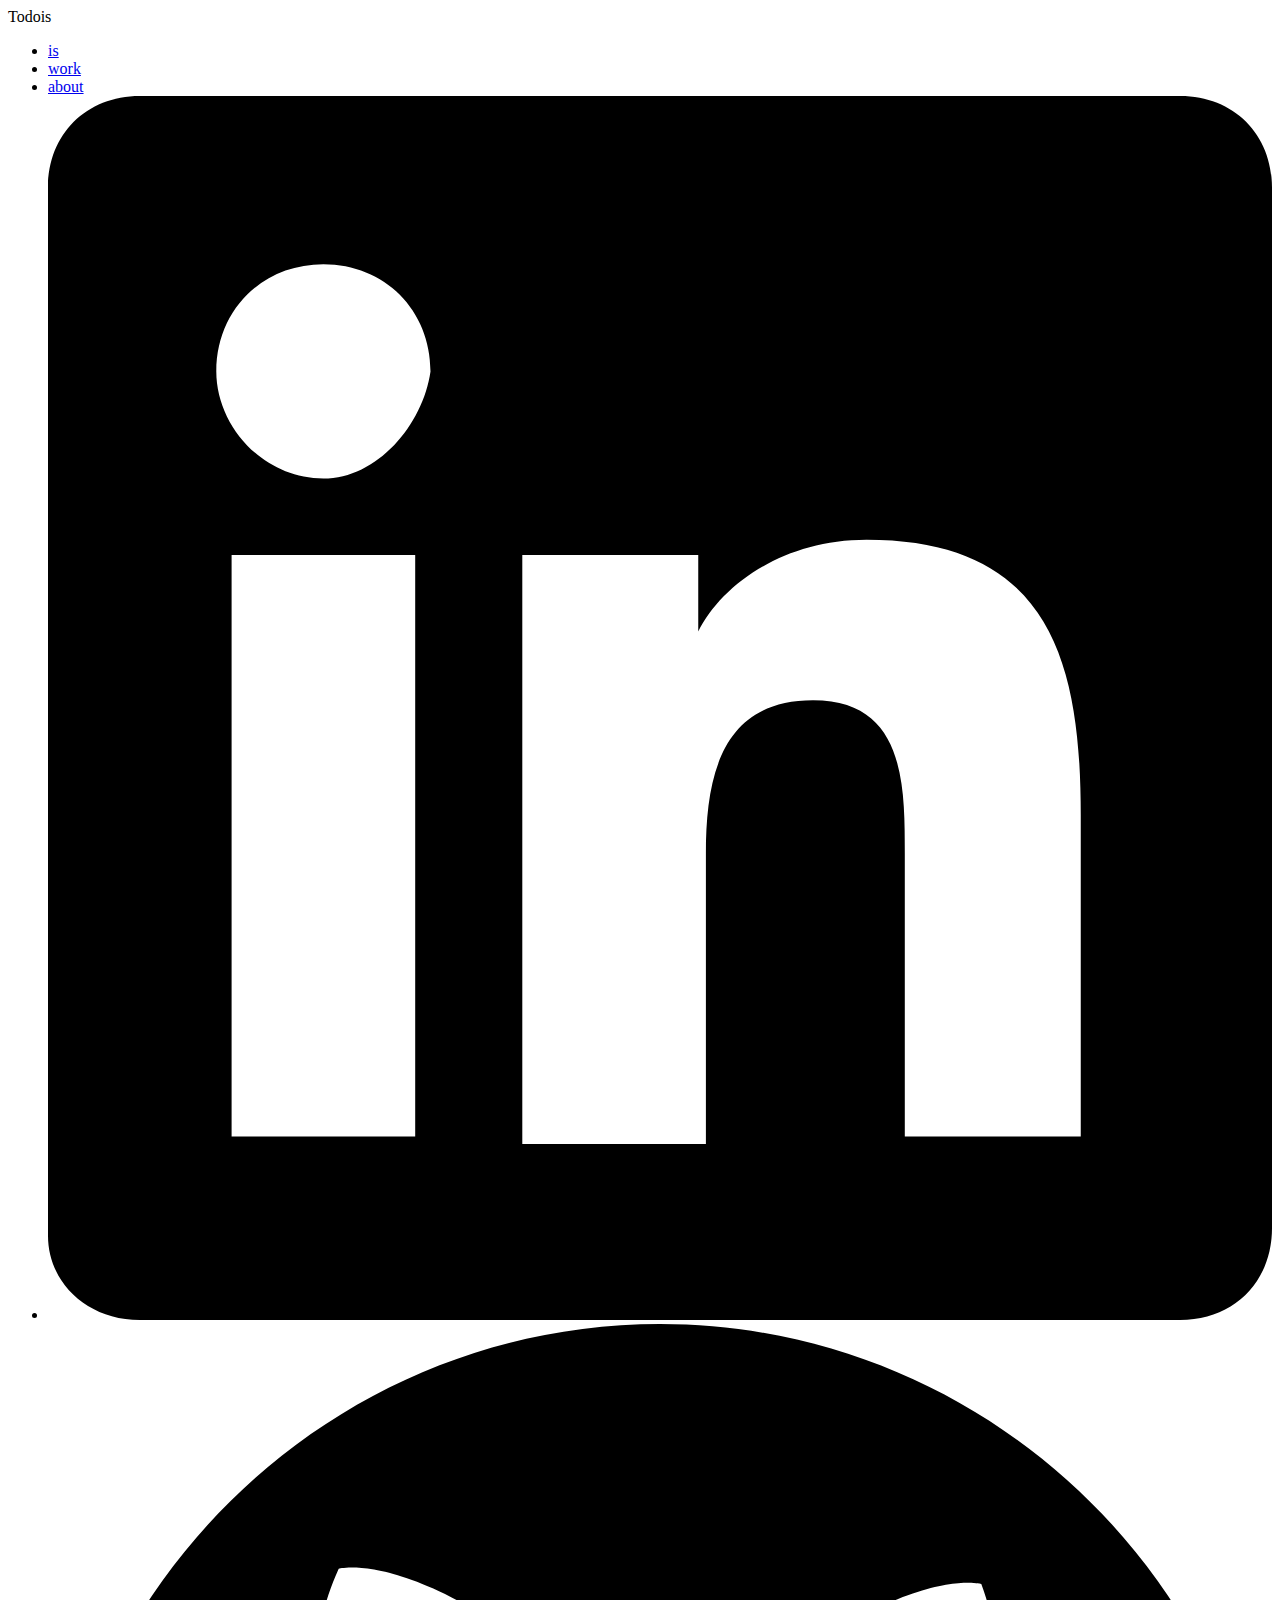
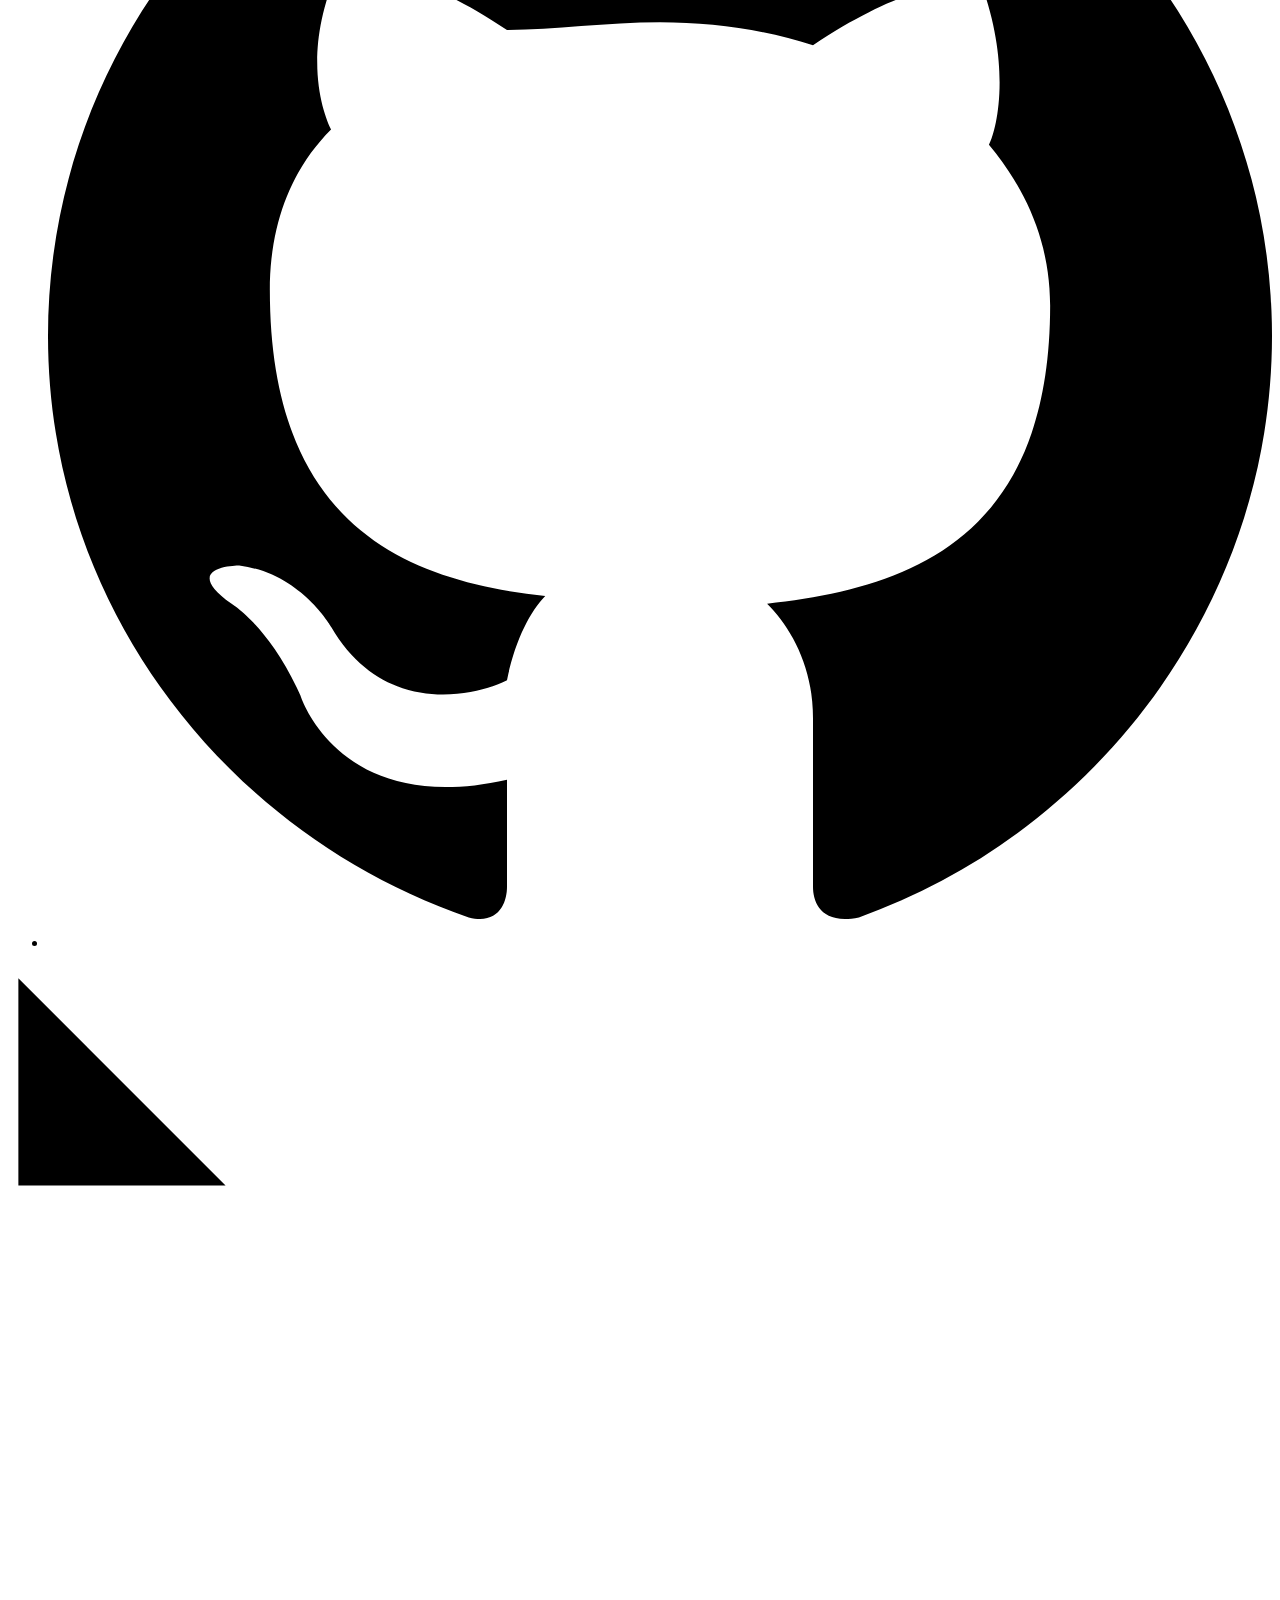
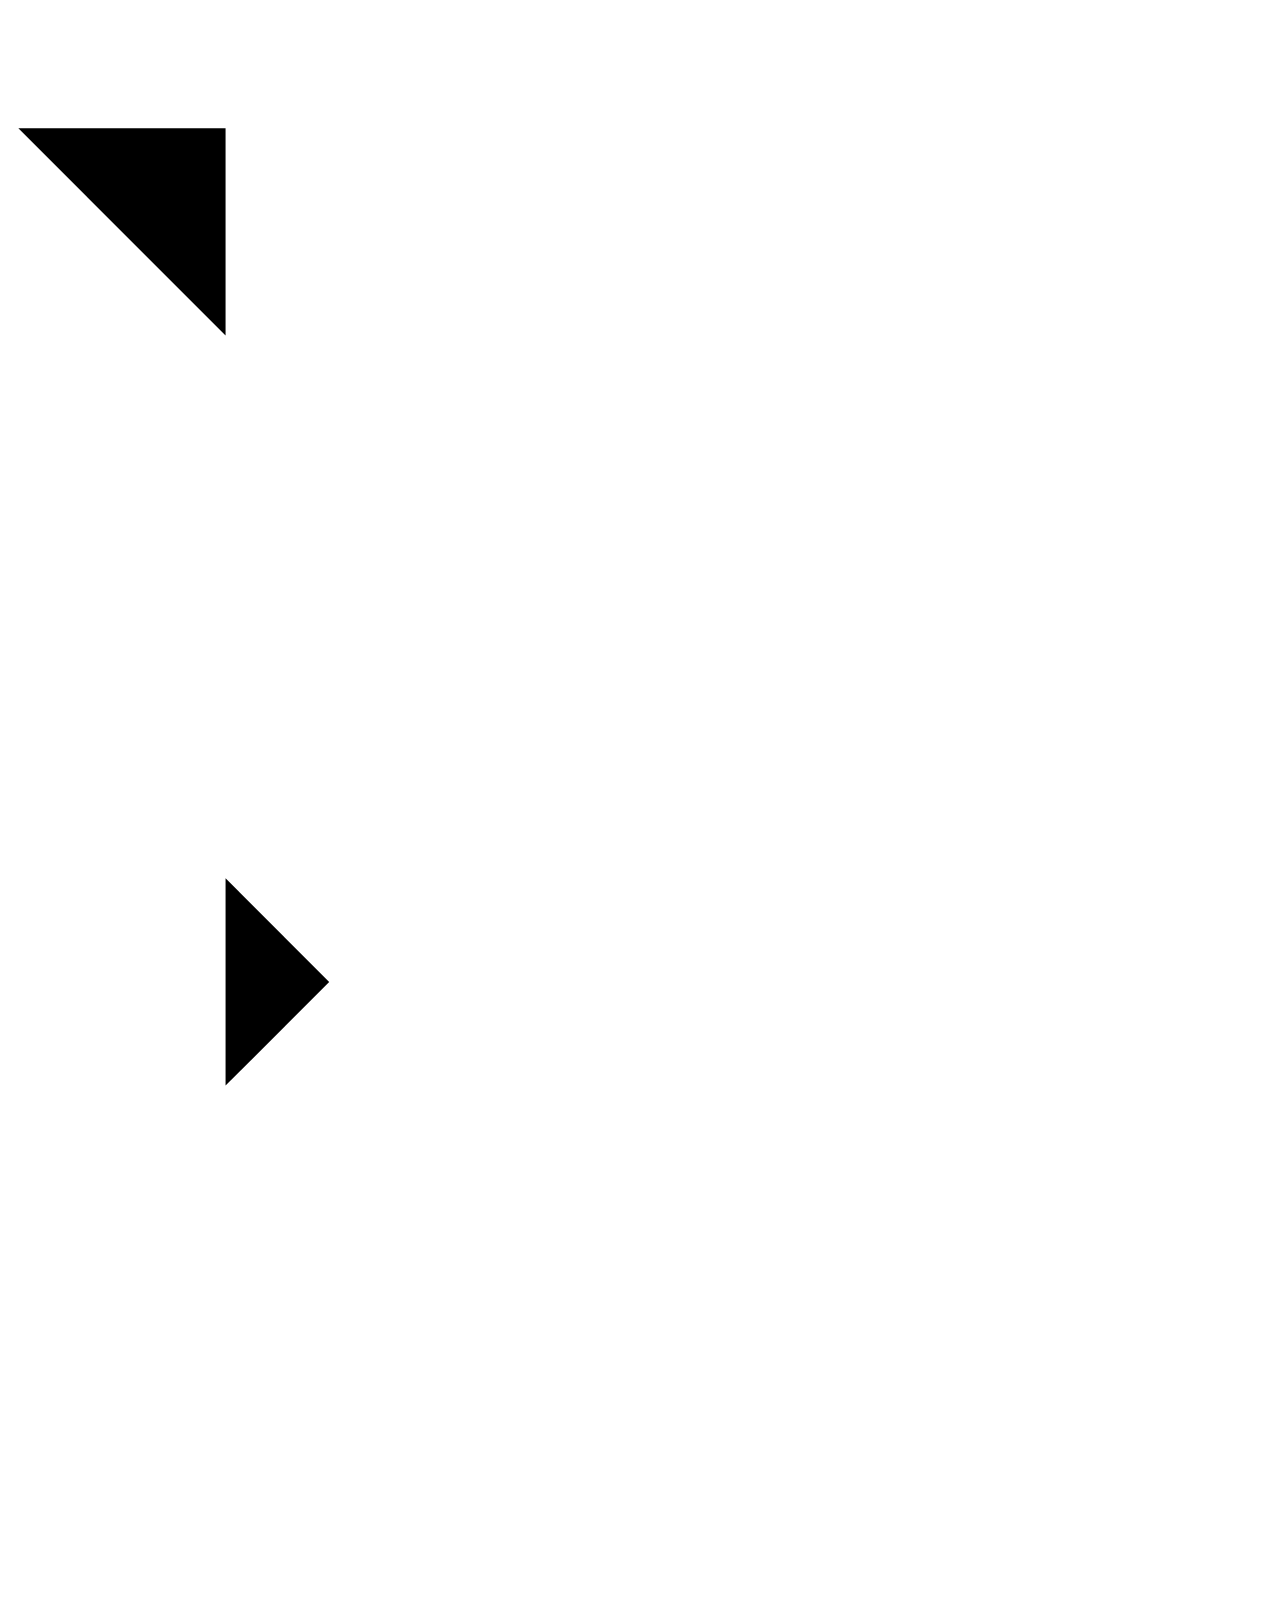
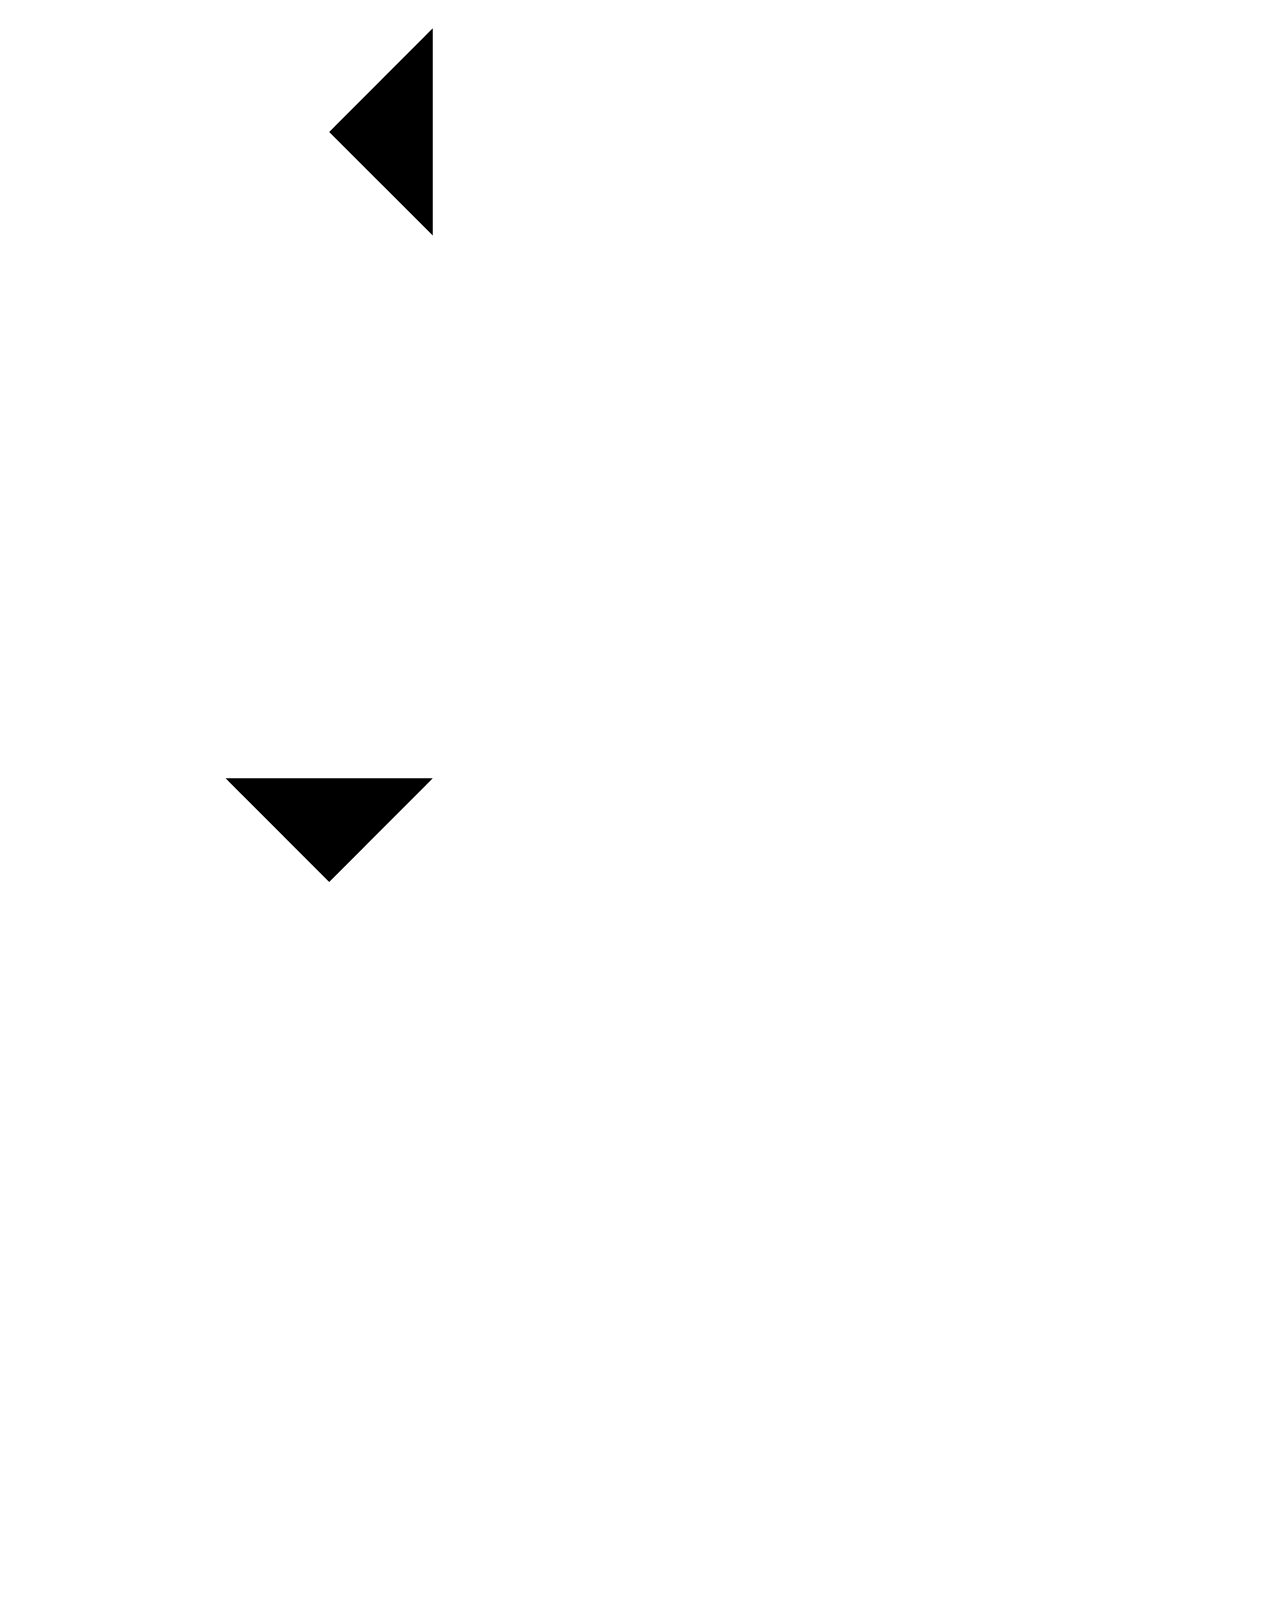
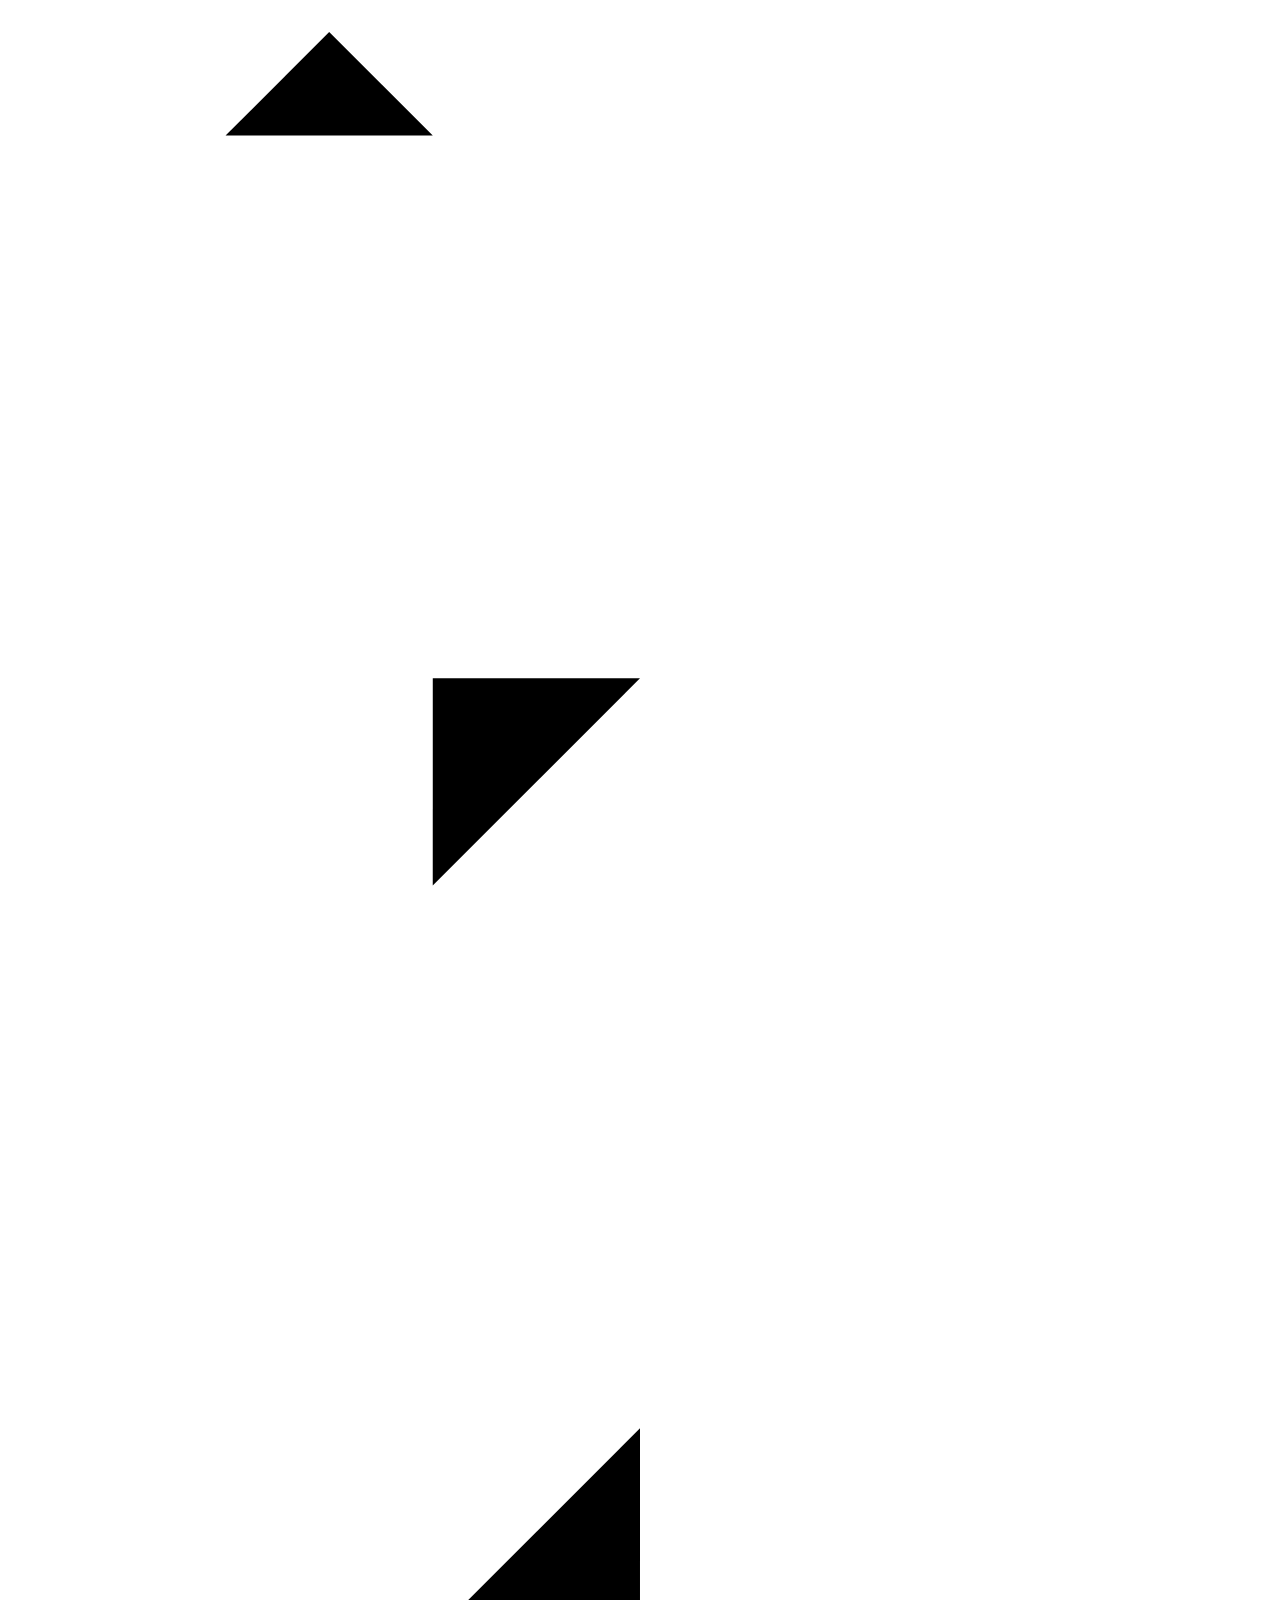
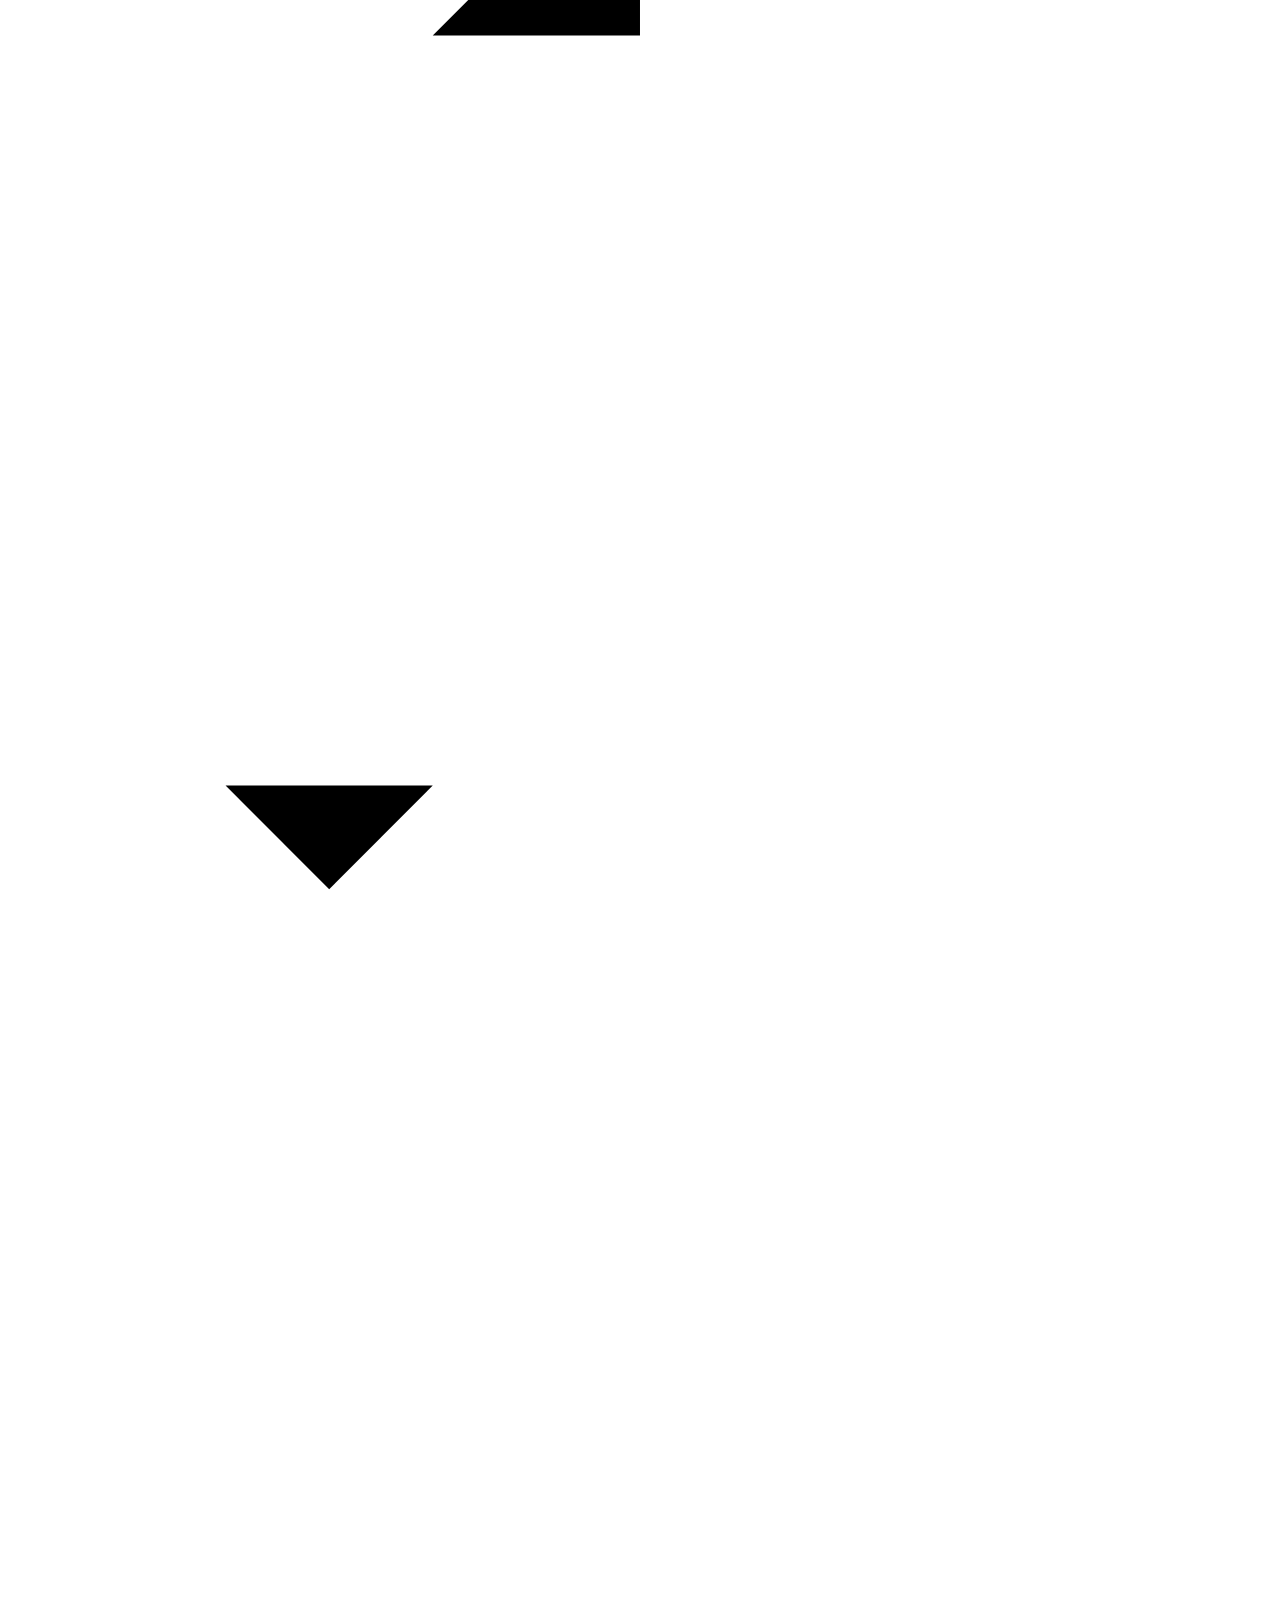
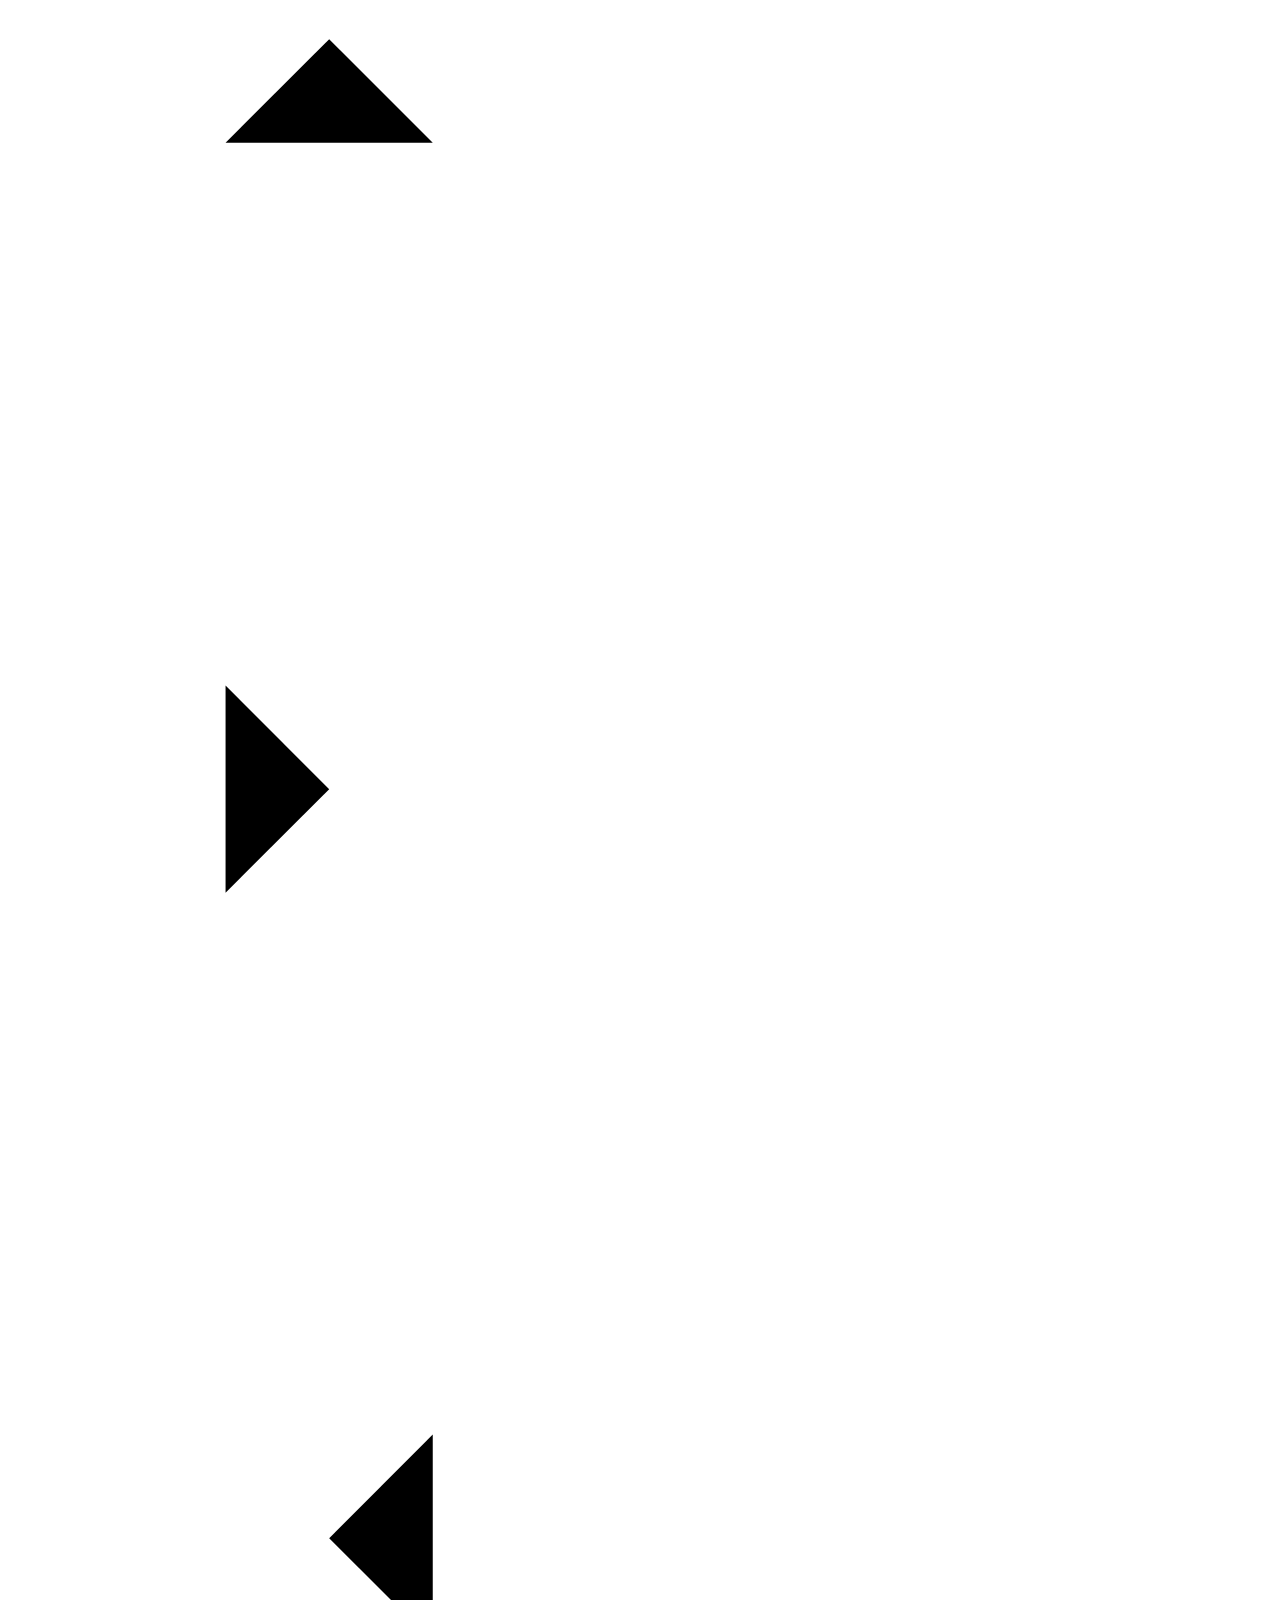
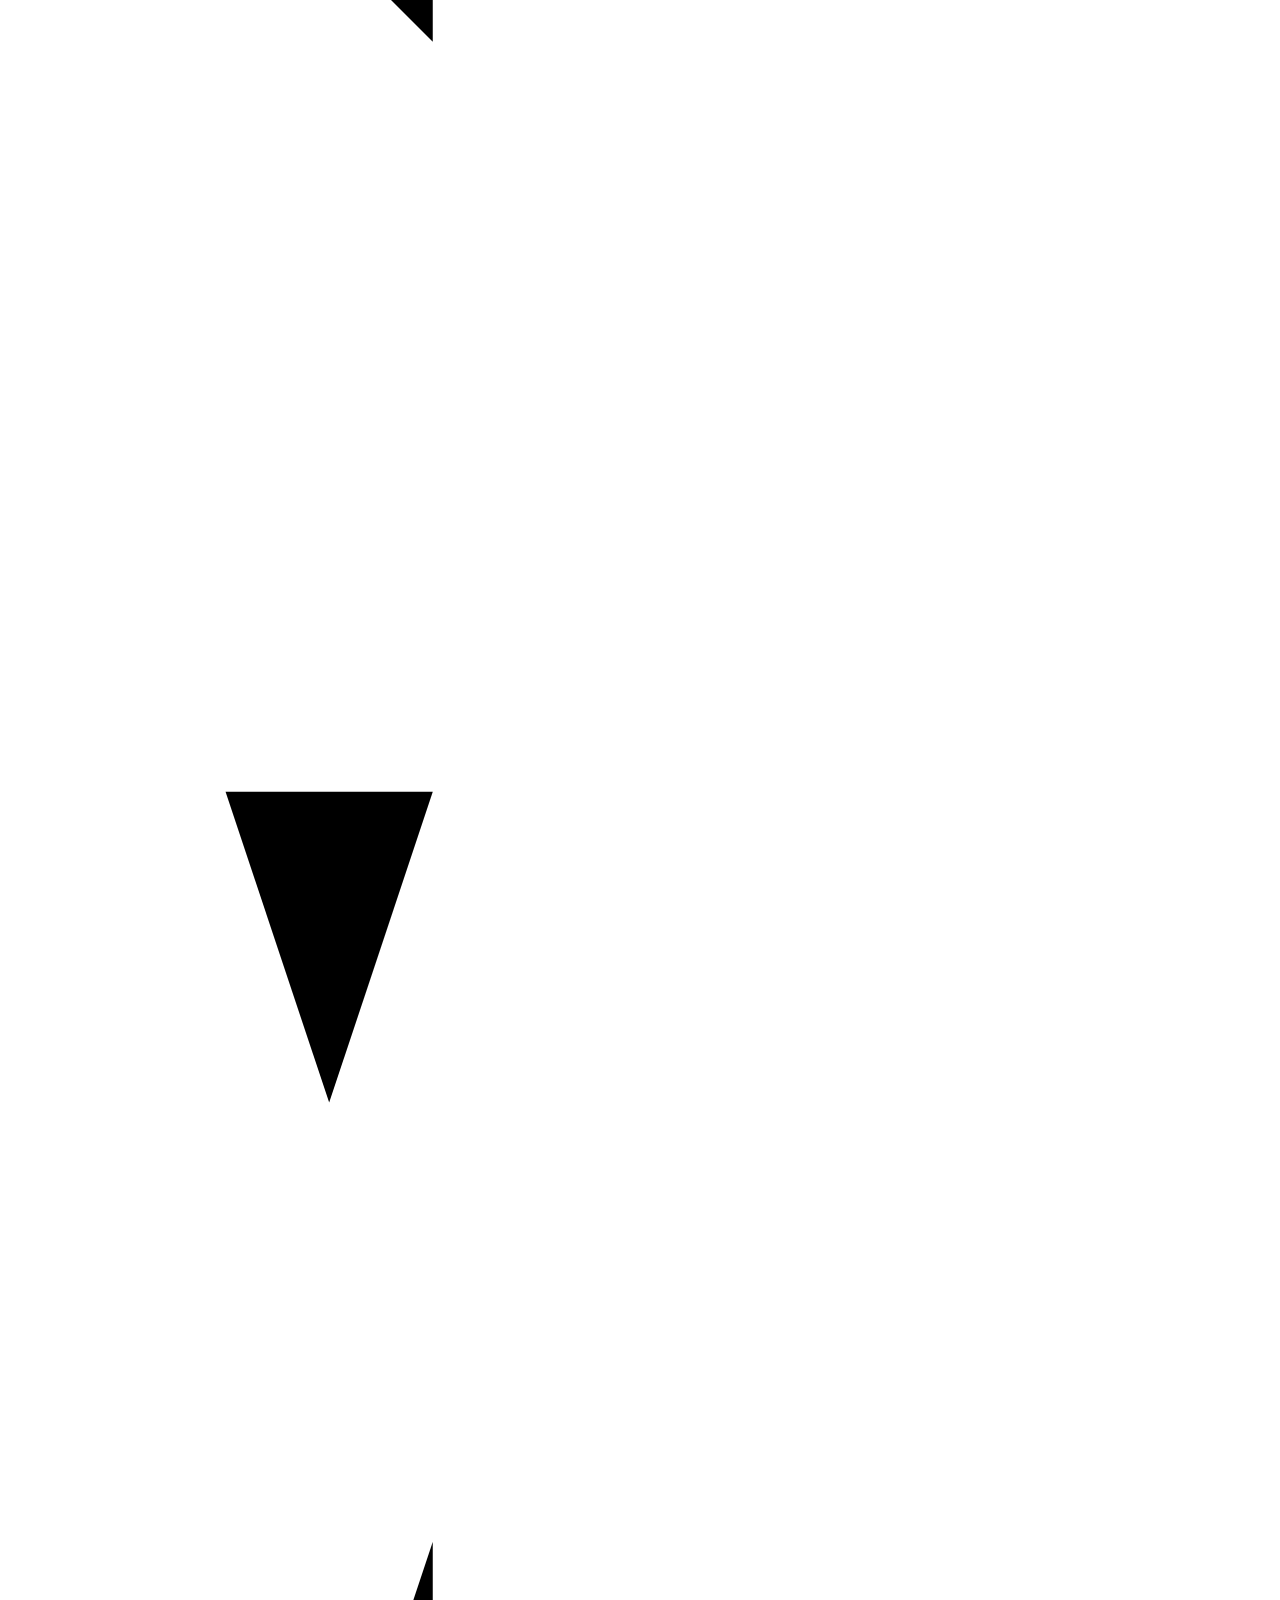
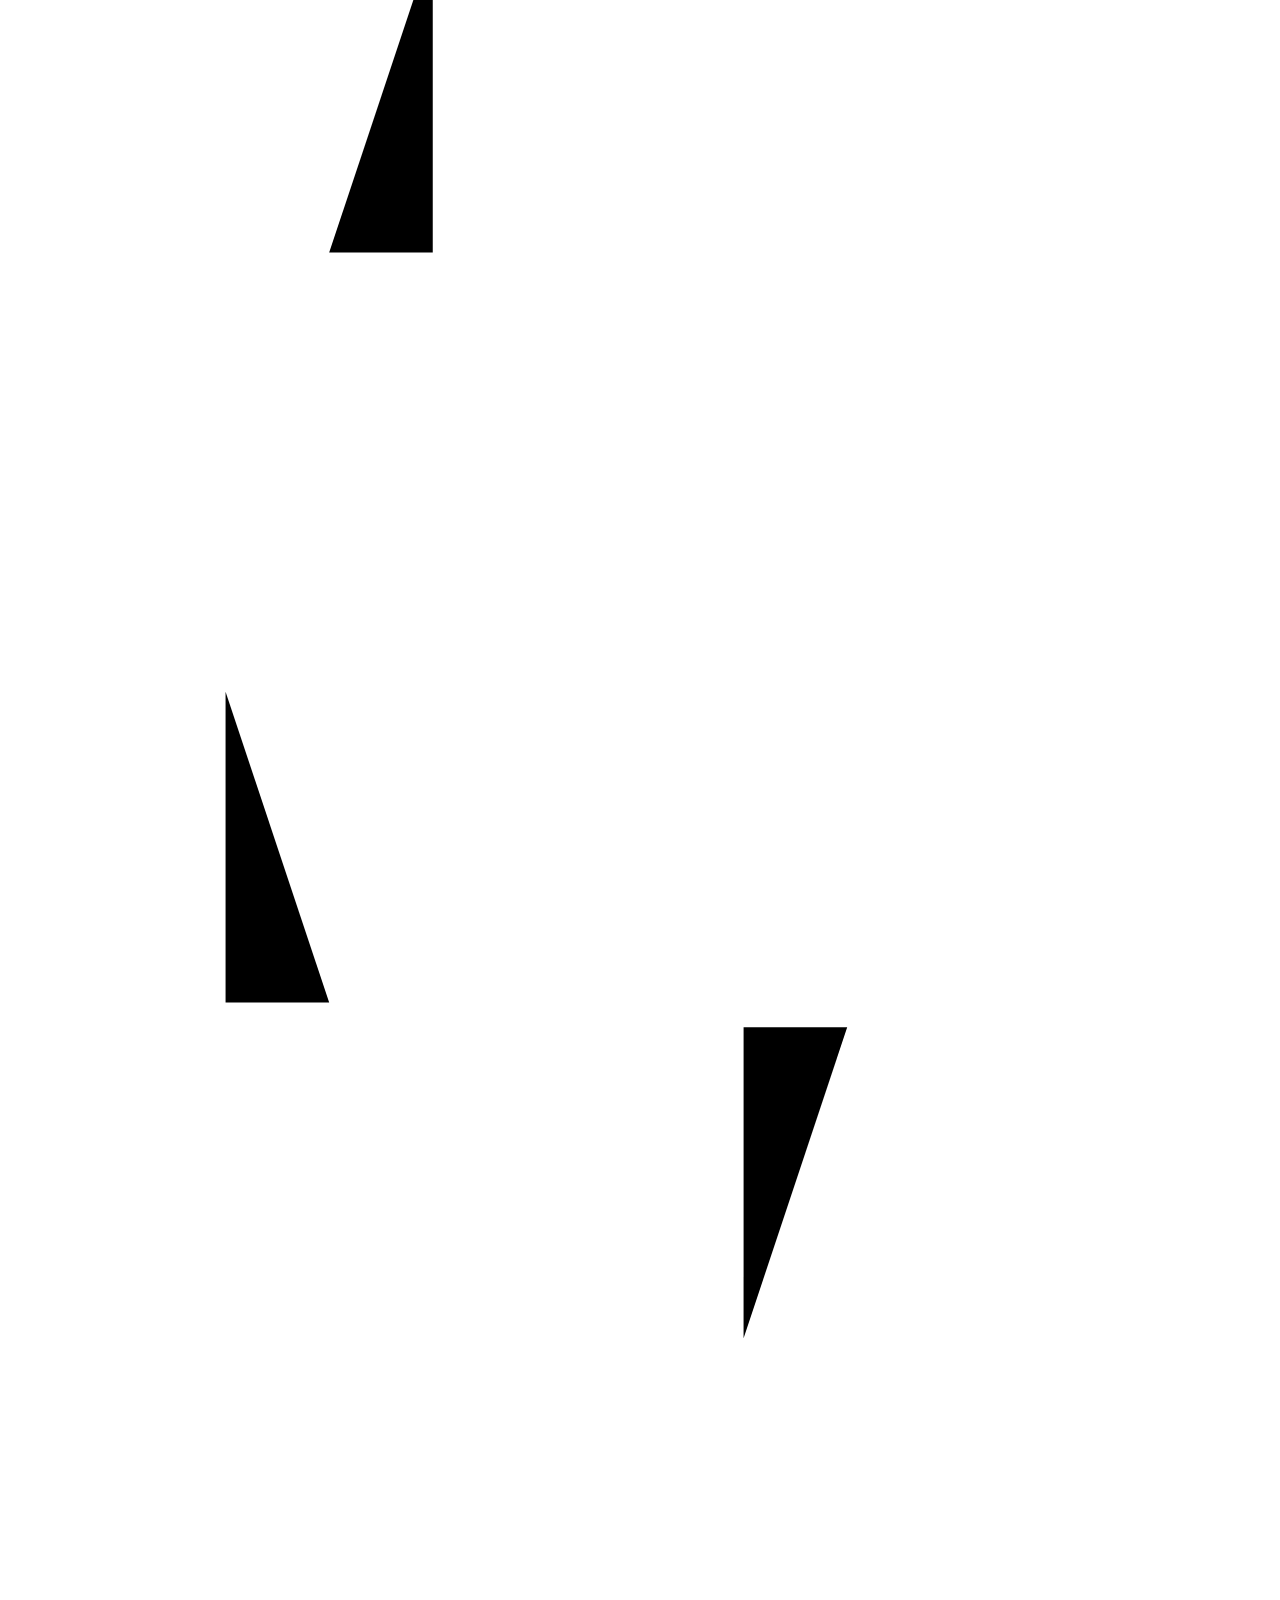
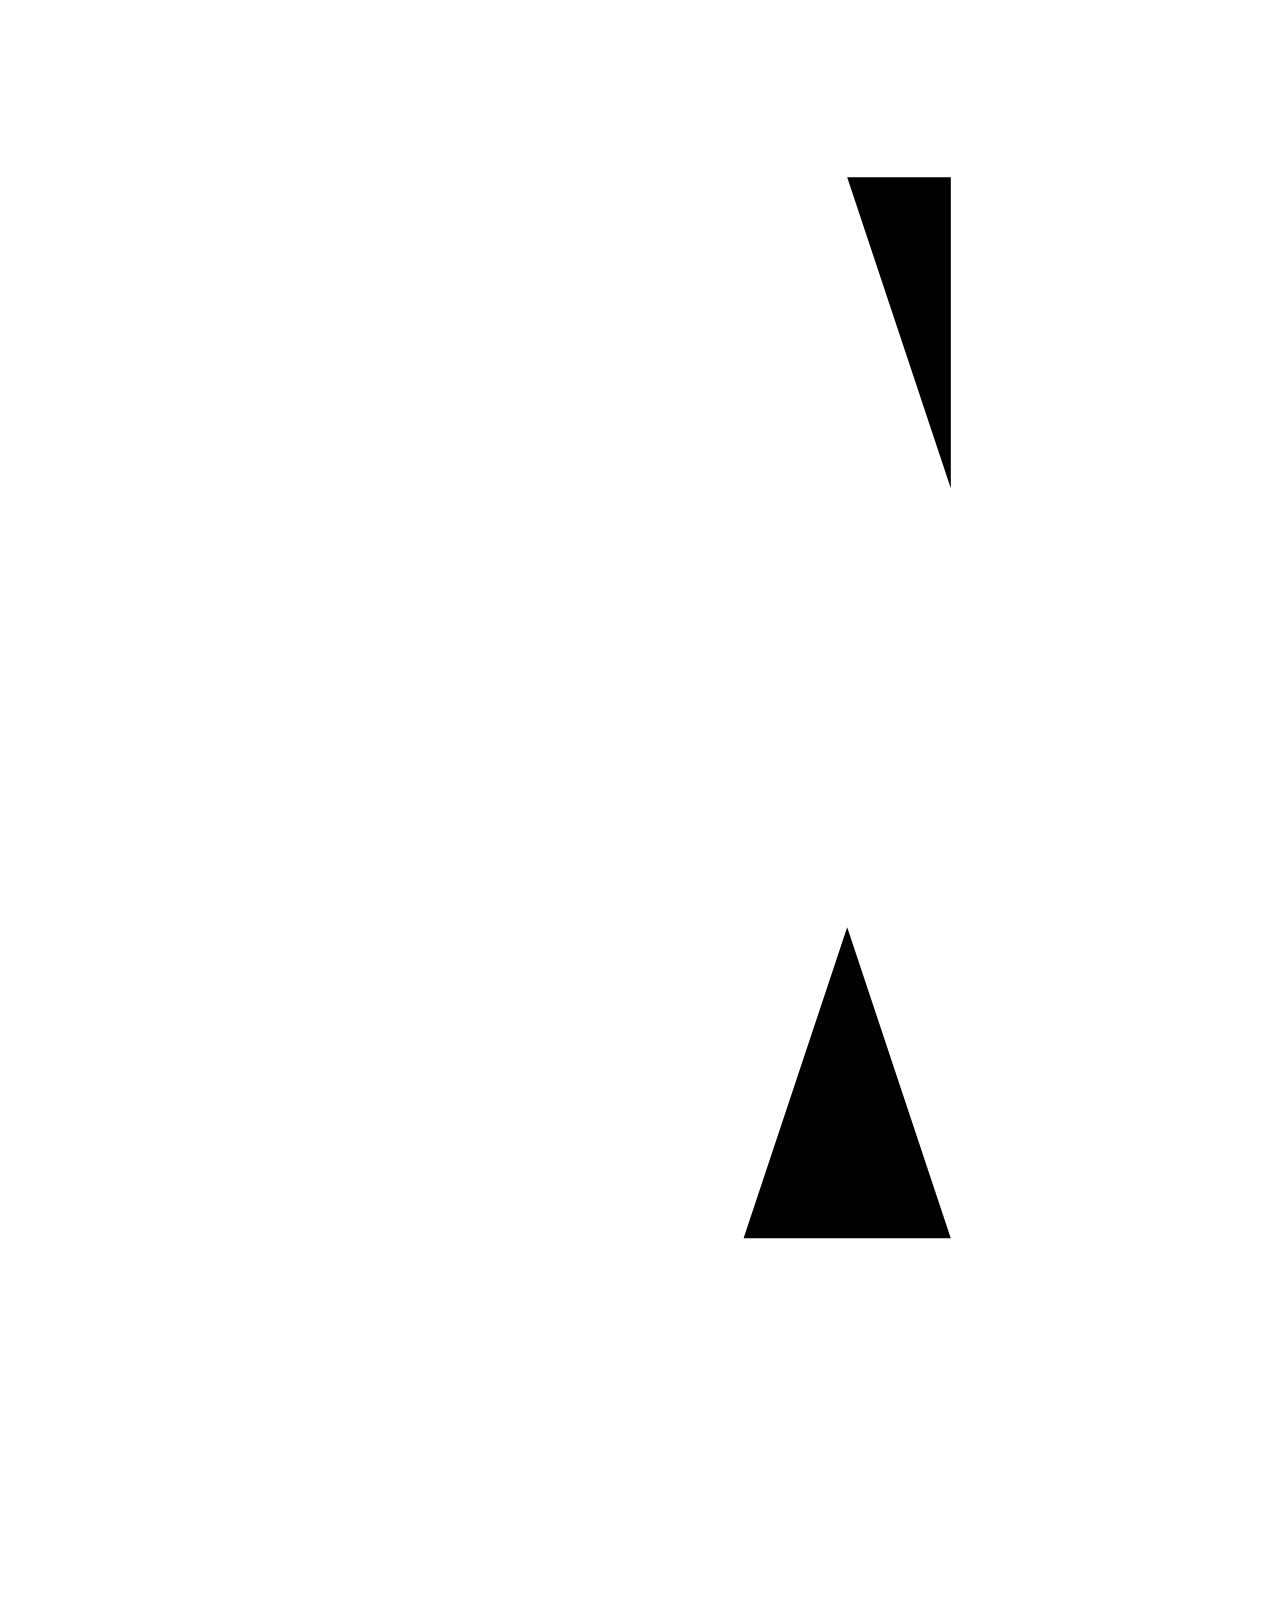
==== templates/index.html @ 401b433c "Update, date - Sun 07/17/2022, time - 22:44:17.03" ====
<!DOCTYPE html>
    <head>
        <link rel="icon" href="[data-uri]">
        <title>Todo Lodo | Web Portfolio</title>
        <meta property="og:image" content="/static/images/og.todolodo.xyz">
        <link rel="stylesheet" href="/static/css/common.css">
        <link rel="stylesheet" href="/static/css/index.css">
    </head>
    <body>
        <header id="header">
            <div class="header-contioner">
                <div id="todo">Todo<span>is</span></span></div>
                <nav class="header-nav">
                    <ul>
                        <li><a href="/" class="active">is</a></li>
                        <li><a href="/">work</a></li>
                        <li><a href="/">about</a></li>
                        <li class="social-link">
                            <a href="" target="_blank" title="LinkedIn">
                                <svg xmlns="http://www.w3.org/2000/svg" viewBox="0 0 16 16" role="img" aria-labelledby="LinkedinIcoTitle" class="ico">
                                    <title id="LinkedinIcoTitle">LinkedIn logo</title>
                                    <path d="M14.8 0H1.2C.5 0 0 .5 0 1.2v13.7c0 .6.5 1.1 1.2 1.1h13.6c.7 0 1.2-.5 1.2-1.2V1.2c0-.7-.5-1.2-1.2-1.2zM4.7 13.6H2.4V6h2.4v7.6zM3.6 5c-.8 0-1.4-.7-1.4-1.4 0-.8.6-1.4 1.4-1.4.8 0 1.4.6 1.4 1.4-.1.7-.7 1.4-1.4 1.4zm10 8.6h-2.4V9.9c0-.9 0-2-1.2-2s-1.4 1-1.4 2v3.8H6.2V6h2.3v1c.3-.6 1.1-1.2 2.2-1.2 2.4 0 2.8 1.6 2.8 3.6v4.2z"></path>
                                </svg>
                            </a>
                        </li>
                        <li class="social-link">
                            <a href="" target="_blank" title="GitHub">
                                <svg xmlns="http://www.w3.org/2000/svg" viewBox="0 0 16 16" role="img" aria-labelledby="GithubIcoTitle" class="ico">
                                    <title id="GithubIcoTitle">GitHub logo</title>
                                    <path fill-rule="evenodd" d="M8 0C3.6 0 0 3.6 0 8c0 3.5 2.3 6.5 5.5 7.6.4.1.5-.2.5-.4v-1.4c-2.2.5-2.7-1.1-2.7-1.1-.4-.9-.9-1.2-.9-1.2-.7-.5.1-.5.1-.5.8.1 1.2.8 1.2.8.7 1.2 1.9.9 2.3.7.1-.5.3-.9.5-1.1-1.8-.2-3.6-.9-3.6-4 0-.9.3-1.6.8-2.1-.1-.2-.4-1 .1-2.1 0 0 .7-.2 2.2.8.6 0 1.3-.1 2-.1s1.4.1 2 .3c1.5-1 2.2-.8 2.2-.8.4 1.1.2 1.9.1 2.1.5.6.8 1.3.8 2.1 0 3.1-1.9 3.7-3.7 3.9.3.3.6.8.6 1.5v2.2c0 .2.1.5.6.4C13.7 14.5 16 11.5 16 8c0-4.4-3.6-8-8-8z" clip-rule="evenodd"></path>
                                </svg>
                            </a>
                        </li>
                    </ul>
                </nav>
            </div>
        </header>
        <div id="scrollbar-container">
            <div id="scrollbar"></div>
        </div>
        <main id="main">
            <!--Landind div-->
            <div class="tl" id="tl">
                <!--blue-->
                <svg class="tl-svg u" id="tl-svg" viewBox="-0.1 -0.1 12.2 7.2">
                    <path d="M0 0 2 2 0 2Z" class="blue u"/>
                </svg>
                <svg class="tl-svg v" id="tl-svg" viewBox="-0.1 -0.1 12.2 7.2">
                    <path d="M0 0 2 0 2 2Z" class="blue v"/>
                </svg>
                <svg class="tl-svg w" id="tl-svg" viewBox="-0.1 -0.1 12.2 7.2">
                    <path d="M2 0 3 1 2 2Z" class="blue w"/>
                </svg>
                <svg class="tl-svg x" id="tl-svg" viewBox="-0.1 -0.1 12.2 7.2">
                    <path d="M3 1 4 0 4 2Z" class="blue x"/>
                </svg>
                <svg class="tl-svg y" id="tl-svg" viewBox="-0.1 -0.1 12.2 7.2">
                    <path d="M2 0 4 0 3 1Z" class="blue y"/>
                </svg>
                <svg class="tl-svg z" id="tl-svg" viewBox="-0.1 -0.1 12.2 7.2">
                    <path d="M2 2 3 1 4 2Z" class="blue z"/>
                </svg>
                <svg class="tl-svg v" id="tl-svg" viewBox="-0.1 -0.1 12.2 7.2">
                    <path d="M4 0 6 0 4 2Z" class="blue v"/>
                </svg>
                <svg class="tl-svg u" id="tl-svg" viewBox="-0.1 -0.1 12.2 7.2">
                    <path d="M6 0 6 2 4 2Z" class="blue u"/>
                </svg>
                <svg class="tl-svg w" id="tl-svg" viewBox="-0.1 -0.1 12.2 7.2">
                    <path d="M2 2 4 2 3 3Z" class="blue w"/>
                </svg>
                <svg class="tl-svg x" id="tl-svg" viewBox="-0.1 -0.1 12.2 7.2">
                    <path d="M2 4 3 3 4 4Z" class="blue x"/>
                </svg>
                <svg class="tl-svg z" id="tl-svg" viewBox="-0.1 -0.1 12.2 7.2">
                    <path d="M2 2 3 3 2 4Z" class="blue z"/>
                </svg>
                <svg class="tl-svg y" id="tl-svg" viewBox="-0.1 -0.1 12.2 7.2">
                    <path d="M3 3 4 2 4 4Z" class="blue y"/>
                </svg>
                <svg class="tl-svg v" id="tl-svg" viewBox="-0.1 -0.1 12.2 7.2">
                    <path d="M2 4 4 4 3 7Z" class="blue v"/>
                </svg>
                <svg class="tl-svg u" id="tl-svg" viewBox="-0.1 -0.1 12.2 7.2">
                    <path d="M3 7 4 4 4 7Z" class="blue u"/>
                </svg>
                <svg class="tl-svg t" id="tl-svg" viewBox="-0.1 -0.1 12.2 7.2">
                    <path d="M3 7 2 4 2 7Z" class="blue t"/>
                </svg>
                <!--orange-->
                <svg class="tl-svg t" id="tl-svg" viewBox="-0.1 -0.1 12.2 7.2">
                    <path d="M7 3 7 0 8 0Z" class="orange t"/>
                </svg>
                <svg class="tl-svg u" id="tl-svg" viewBox="-0.1 -0.1 12.2 7.2">
                    <path d="M8 0 9 0 9 3Z" class="orange u"/>
                </svg>
                <svg class="tl-svg v" id="tl-svg" viewBox="-0.1 -0.1 12.2 7.2">
                    <path d="M8 0 7 3 9 3Z" class="orange v"/>
                </svg>
                <svg class="tl-svg w" id="tl-svg" viewBox="-0.1 -0.1 12.2 7.2">
                    <path d="M7 3 8 4 7 5Z" class="orange w"/>
                </svg>
                <svg class="tl-svg x" id="tl-svg" viewBox="-0.1 -0.1 12.2 7.2">
                    <path d="M9 3 8 4 9 5Z" class="orange x"/>
                </svg>
                <svg class="tl-svg y" id="tl-svg" viewBox="-0.1 -0.1 12.2 7.2">
                    <path d="M7 3 9 3 8 4Z" class="orange y"/>
                </svg>
                <svg class="tl-svg z" id="tl-svg" viewBox="-0.1 -0.1 12.2 7.2">
                    <path d="M7 5 8 4 9 5Z" class="orange z"/>
                </svg>
                <svg class="tl-svg y" id="tl-svg" viewBox="-0.1 -0.1 12.2 7.2">
                    <path d="M7 5 9 5 8 6Z" class="orange y"/>
                </svg>
                <svg class="tl-svg z" id="tl-svg" viewBox="-0.1 -0.1 12.2 7.2">
                    <path d="M8 6 9 5 9 7Z" class="orange z"/>
                </svg>
                <svg class="tl-svg x" id="tl-svg" viewBox="-0.1 -0.1 12.2 7.2">
                    <path d="M7 5 7 7 8 6Z" class="orange x"/>
                </svg>
                <svg class="tl-svg w" id="tl-svg" viewBox="-0.1 -0.1 12.2 7.2">
                    <path d="M7 7 8 6 9 7Z" class="orange w"/>
                </svg>
                <svg class="tl-svg v" id="tl-svg" viewBox="-0.1 -0.1 12.2 7.2">
                    <path d="M9 5 12 6 9 7Z" class="orange v"/>
                </svg>
                <svg class="tl-svg u" id="tl-svg" viewBox="-0.1 -0.1 12.2 7.2">
                    <path d="M9 5 12 5V6Z" class="orange u"/>
                </svg>
                <svg class="tl-svg t" id="tl-svg" viewBox="-0.1 -0.1 12.2 7.2">
                    <path d="M9 7 12 6V7Z" class="orange t"/>
                </svg>
            </div>

            <!--Name Intro...-->
            <div id="name">
                <h1 class="title _big">TODO LODO <span class="orange">is</span></h1>
                <div class="sub _small">
                    <p class="_name orange sgap">Aaron Fredrick</p>
                    <p class="__ blue">
                        Web designer & developer, 
                        <br>
                        Graphic designer and Illustrator.
                    </p>
                </div>
            </div>

            <!--Curriculum Vitae-->
            <div id="curriculum">
                <h1 class="title _big">Curriculum Vitae</h1>
                <div class="sub _small">
                    <p>A showcase of lifetime work</p>
                </div>
            </div>
            
            <!--Headings-->
            <div id="graphic" class="cd hds">
                <h1 class="title _big">Graphic Designer</h1>
                <p class="sub _small blue">(<span class="orange">2016 - present</span>)</p>
            </div>
            <div id="illust" class="cd hds">
                <h1 class="title _big">Illustrator</h1>
                <p class="sub _small blue">(<span class="orange">2017 - present</span>)</p>
            </div>
            <div id="web" class="cd hds">
                <h1 class="title _big">Web Designer & Developer</h1>
                <p class="sub _small blue">(<span class="orange">2019 - present</span>)</p>
            </div>
            <div id="extra" class="cd hds">
                <h1 class="title _big">Extras</h1>
                <p class="sub _small blue">Other skills</p>
            </div>

            <!--Space-->
            <div class="space" id="space"></div>

            <!--Static Section-->
            <div id="static-wrapper">
                <section class="scrolled" id="scrolled">
                    <!--Void-->
                    <div class="gap"></div>
                   
                    <div class="g gap">
                        <p class="_big _1 pgap">
                            Throughout the years since <span class="blue">2016</span>, I was 
                            <span class="orange">developing and refining my graphic designing skills</span> 
                            to a 
                            <span class="orange">professional level</span> as a Freelancer.
                        </p>
                        <!---->
                        <p class="_big _2">
                            Initially my work was based around <span class="orange">sketches and Photoshop</span> which was soon moved onto <span class="orange">3D graphic works</span> as well.
                        </p>
                        <p class="_small">These included 3D animations and 3D static renders which were delivered to my clients as a part of my work.</p>
                    </div>
                    <div class="i gap">
                        <p class="_1 _big">
                            One year after getting involved in <span class="blue">Graphic designing</span> 
                            my work was also focused on <span class="orange">Logo designing</span> and <span class="orange">Template designing</span> 
                        </p>
                        <p class="_small">
                            Template designing were mainly focused on social media marketing and designing.
                        </p>
                    </div>
                    <div class="w gap">
                        <p class="_1 _big">
                            Since <span class="blue">2019</span>, I started 
                            <span class="orange">developing and refining my web development skills</span> 
                            to a 
                            <span class="orange">professional level</span> as a Freelancer.
                        </p>
                        <p class="_small pgap">
                            These skills includes web designing and web backend development both together.
                        </p>
                        <!---->
                        <p class="_2 _big">
                            Initially I started developing <span class="orange">Mobile Web Apps</span> as a part of my studies.
                        </p>
                        <p class="_small pgap">
                            In this time period I mostly developed backend skills as a part of web development.
                        </p>
                        <!---->
                        <p class="_3 _big">
                            Later on with <span class="blue">Interest</span> of learning new skills I started focusing on 
                            <span class="orange">Intercative Web Development</span> which are both desktop and mobile friendly.
                        </p>
                        <p class="_small">
                            In this time period I mostly developed backend skills as a part of web development
                        </p>
                    </div>
                    <div class="e pgap">
                        <div class="_1  pgap">
                            <p class="_big orange">
                                Python (py)
                            </p>
                            <div class="sub _small">
                                <p class="blue sgap">
                                    3 years of experience
                                </p>
                                <p>
                                    Creating web servers, file handling, simulatons, automations, etc.
                                </p>
                            </div>
                        </div>
                        <!---->
                        <div class="_2  pgap">
                            <p class="_big orange">
                                C-Sharp (C#)
                            </p>
                            <div class="sub _small">
                                <p class="blue sgap">
                                    1 years of experience
                                </p>
                                <p>
                                    Creating simple games and simulations with unity engine.
                                </p>
                            </div>
                        </div>
                        <!---->
                        <div class="_3  pgap">
                            <p class="_big orange">
                                DataBase (db)
                            </p>
                            <div class="sub _small">
                                <p class="blue sgap">
                                    3 years of experience
                                </p>
                                <p>
                                    Creating sql databases and also with relation with servers.
                                </p>
                            </div>
                        </div>
                        <!---->
                        <div class="_4  pgap">
                            <p class="_big orange">
                                MatLab (mat)
                            </p>
                            <div class="sub _small">
                                <p class="blue sgap">
                                    3 years of experience
                                </p>
                                <p>
                                    Creating general scripts for mathematical functions.
                                </p>
                            </div>
                        </div>
                        <!---->
                        <div class="_5  pgap">
                            <p class="_big orange">
                                Project Management
                            </p>
                            <div class="sub _small">
                                <p class="blue sgap">
                                    2 years of experience
                                </p>
                                <p>
                                    Working as a freelance manager with employees and relevant projects.
                                </p>
                            </div>
                        </div>
                        <!---->
                        <div class="_6  pgap">
                            <p class="_big orange">
                                Data Management
                            </p>
                            <div class="sub _small">
                                <p class="blue sgap">
                                    4 years of experience
                                </p>
                                <p>
                                    Working as a freelance data analysist and encoder.
                                </p>
                            </div>
                        </div>
                    </div>
                    <div class="end">
                        <div class="made-with">
                            <p class="heading">Made With</p>
                            <div class="cols">
                                <ul class="col">
                                    <li class="ico">< ></li>
                                    <li>HTML5</li>
                                    <li>CSS3</li>
                                    <li>JavaScript</li>
                                    <li>PhotoShop</li>
                                </ul>
                                <ul class="col">
                                    <li class="ico">~</li>
                                    <li>+50h of thinking</li>
                                    <li>+100h of overthinking</li>
                                    <li>(lost count) cups of coffee</li>
                                </ul>
                            </div>
                        </div>
                    </div>
                    <div class="thanks">
                        <p class="_1">Thanks for checking my website!</p>
                        <p class="_2 _big">
                            Check out my
                            <br>
                            selected <a href="" class="orange">Works</a>
                            <br>
                            or 
                            <br>
                            Read <a href="" class="orange">About Me</a>
                            For more Details 
                        </p>
                    </div>
                </section>
            </div>
        </main>
        <script src="/static/js/common.js"></script>
        <script src="/static/js/index.js"></script>
    </body>
</html>
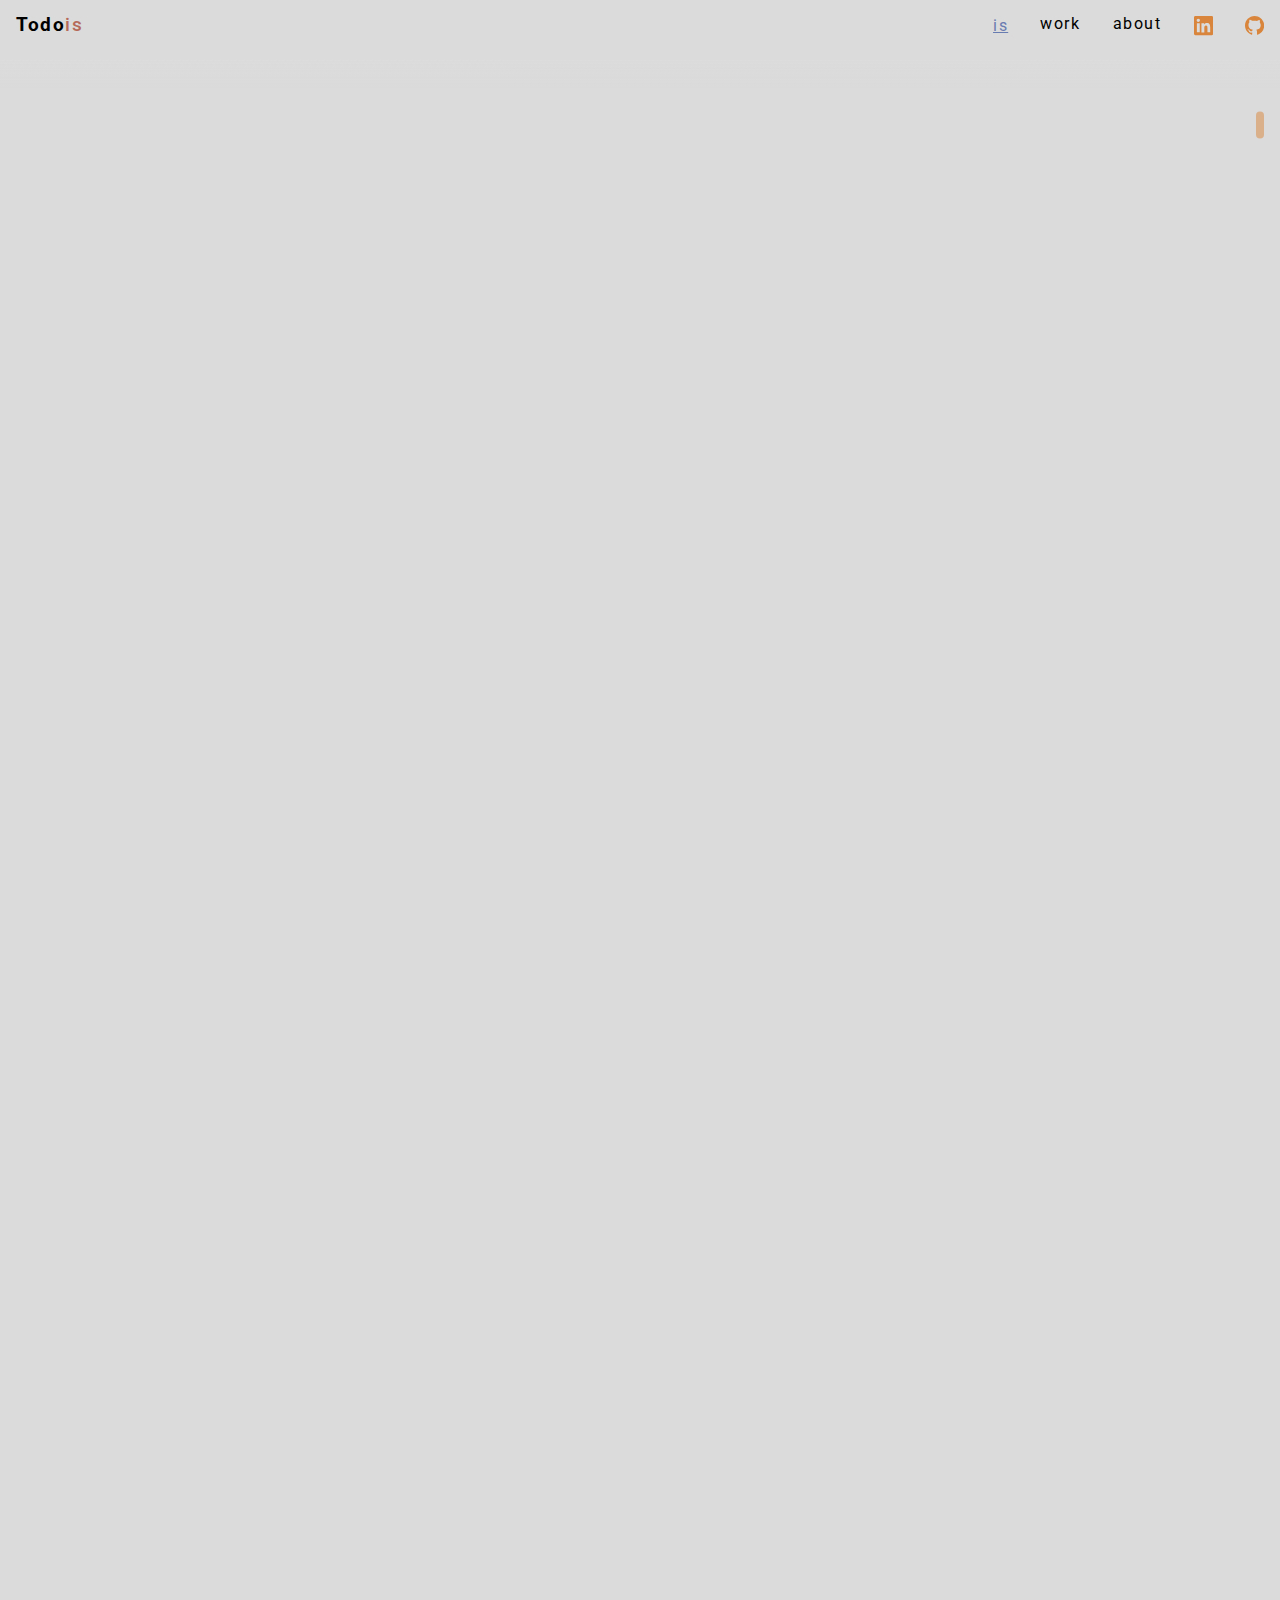
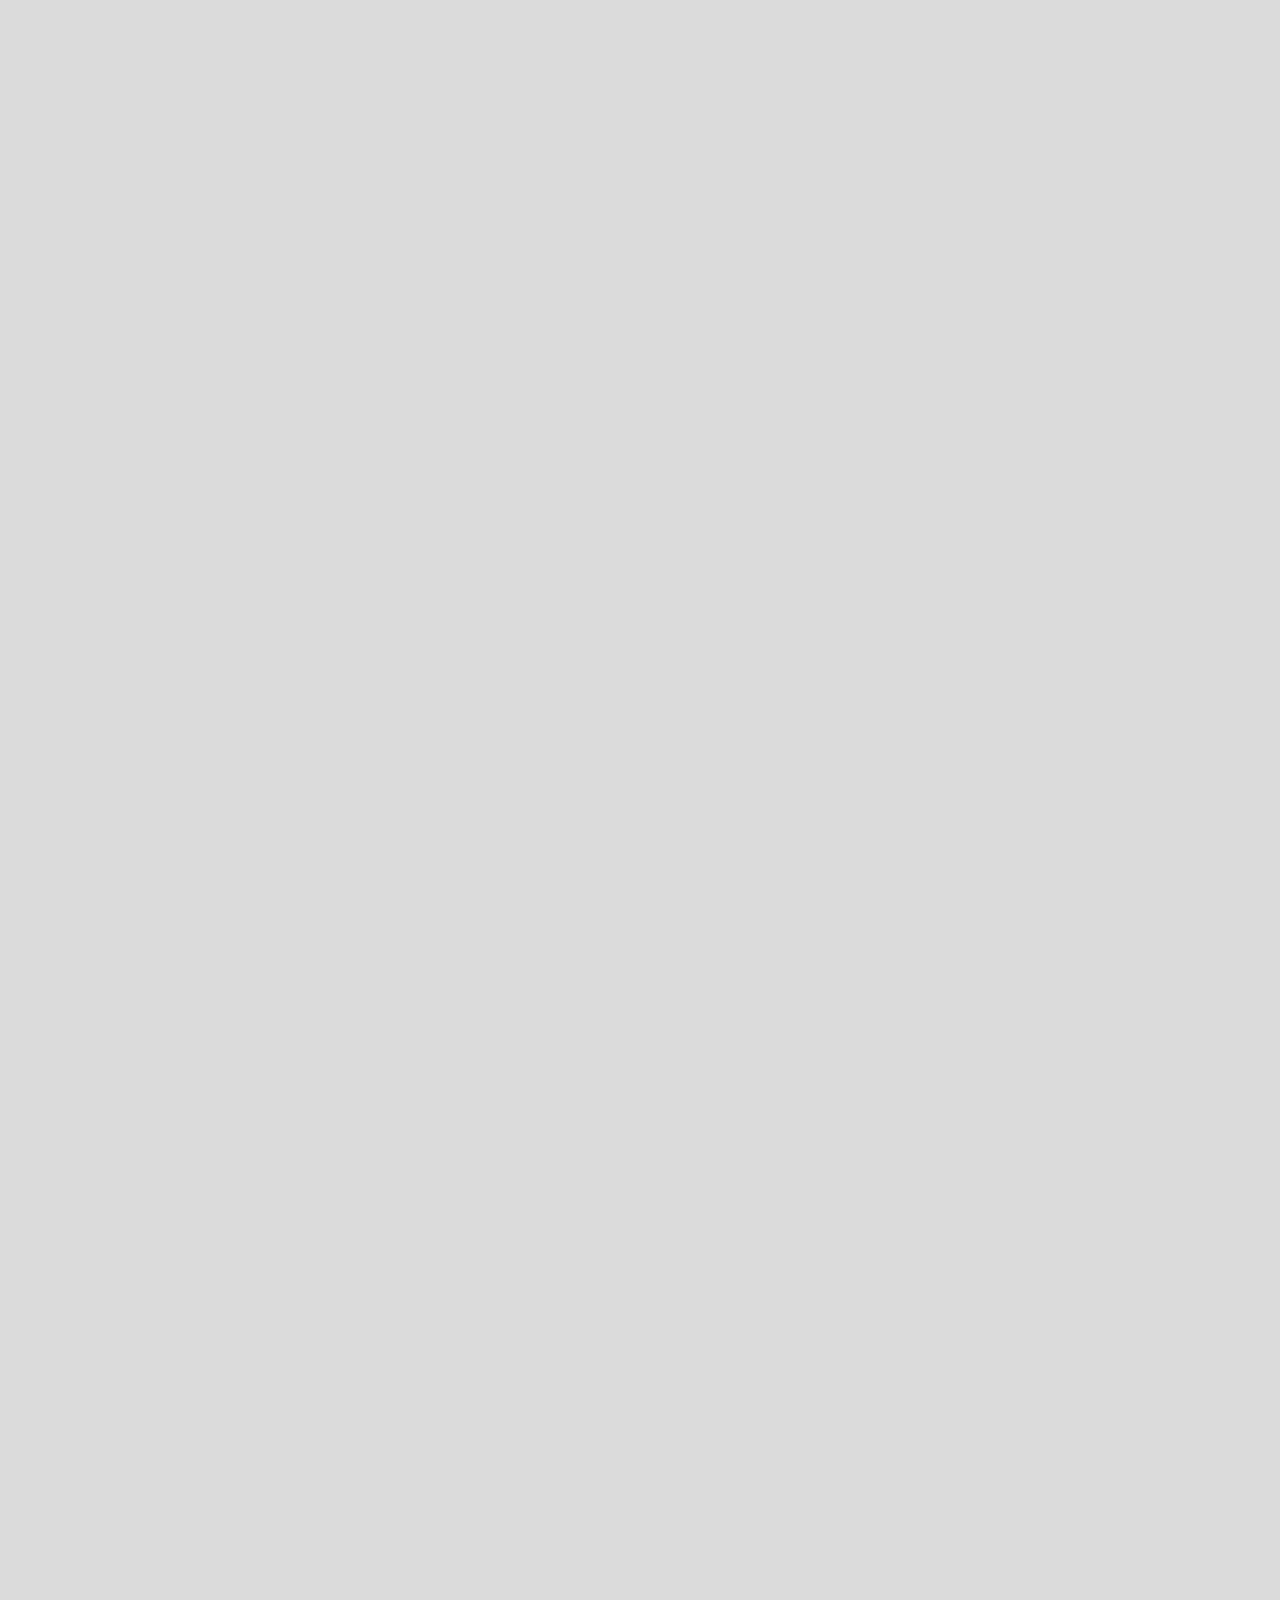
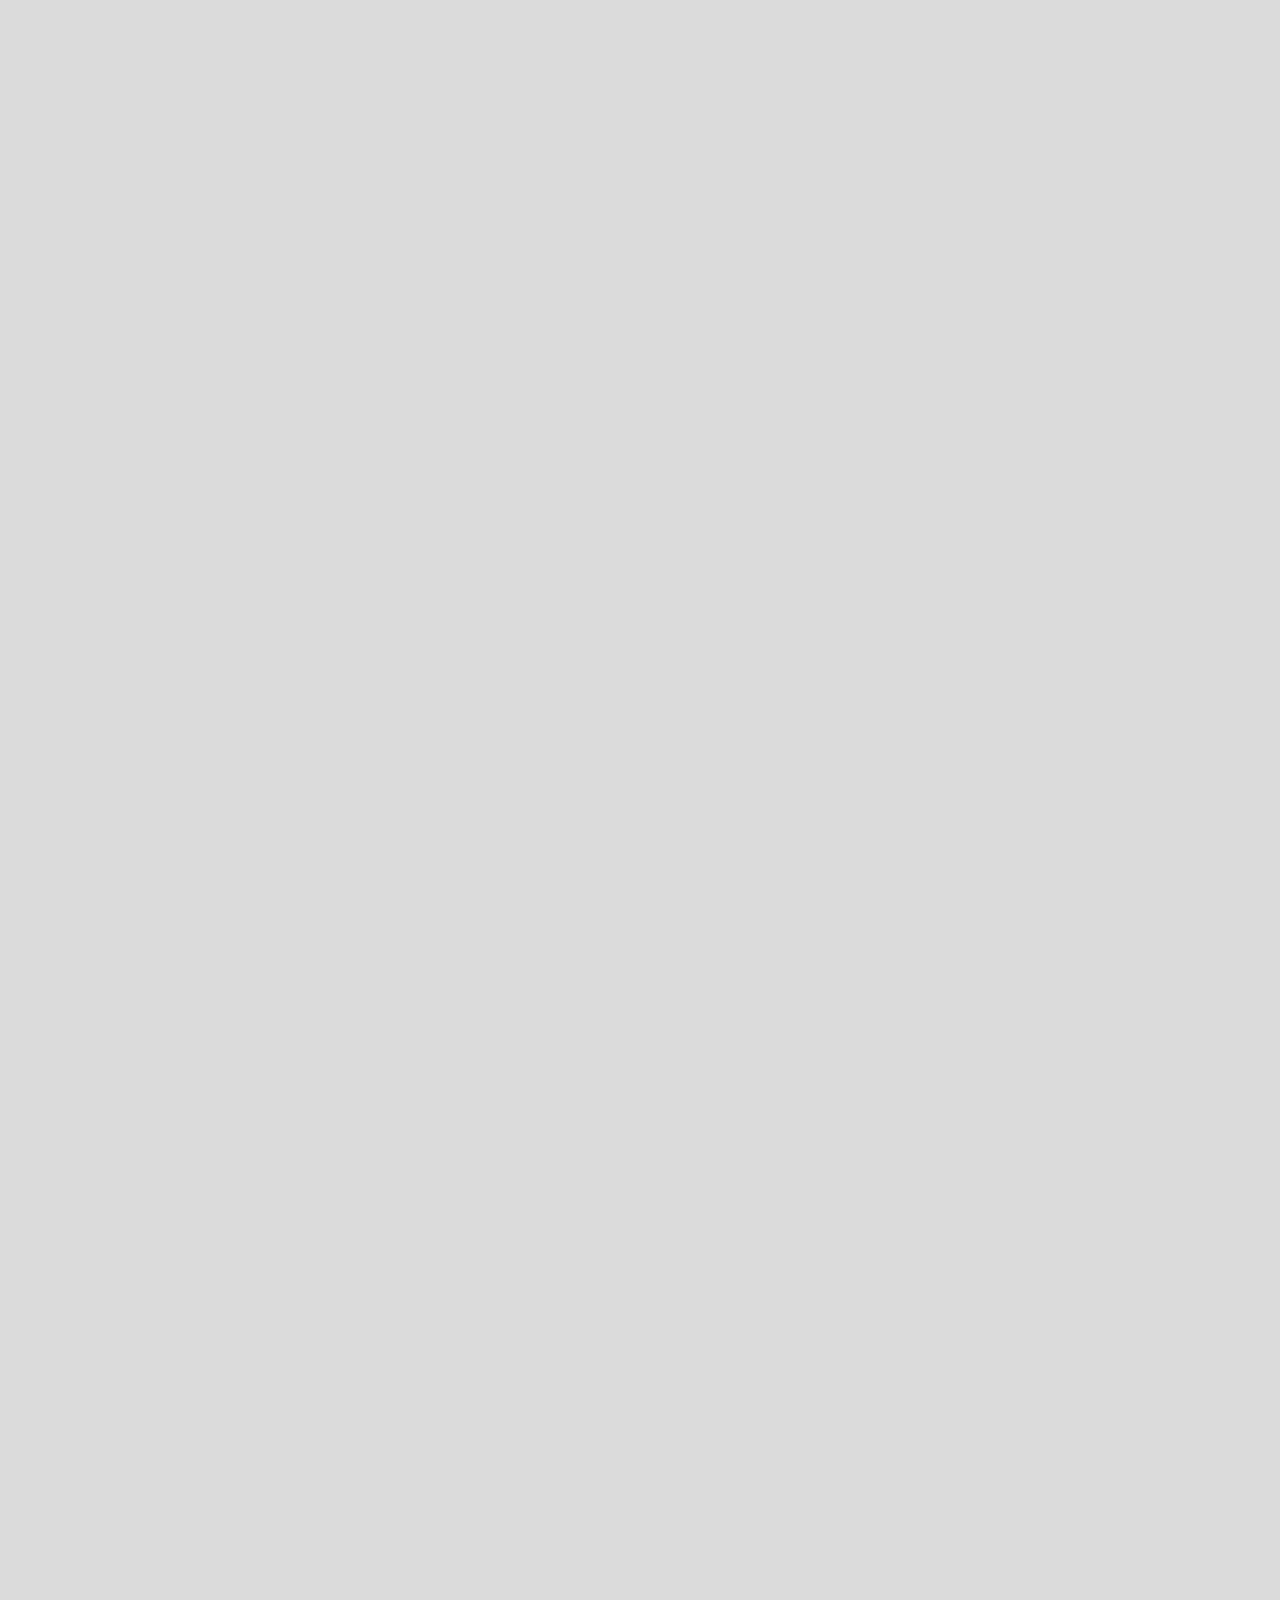
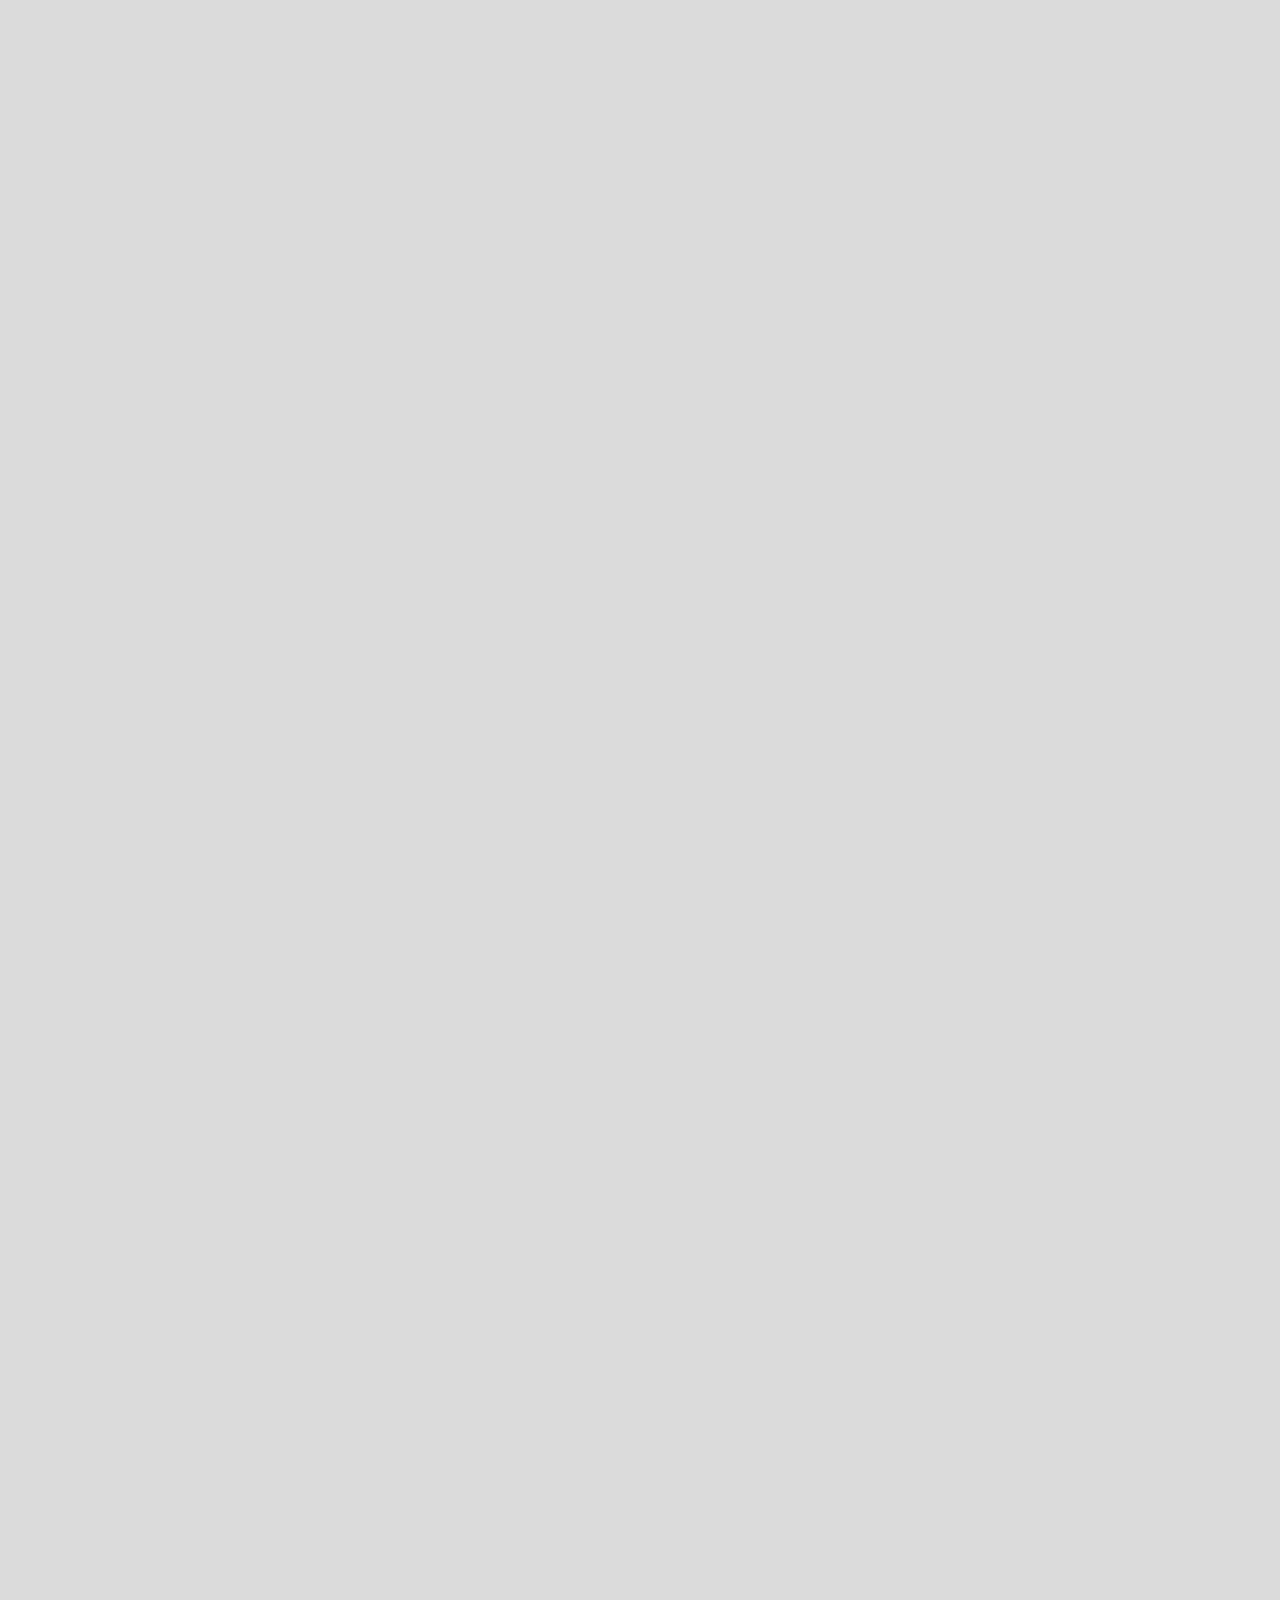
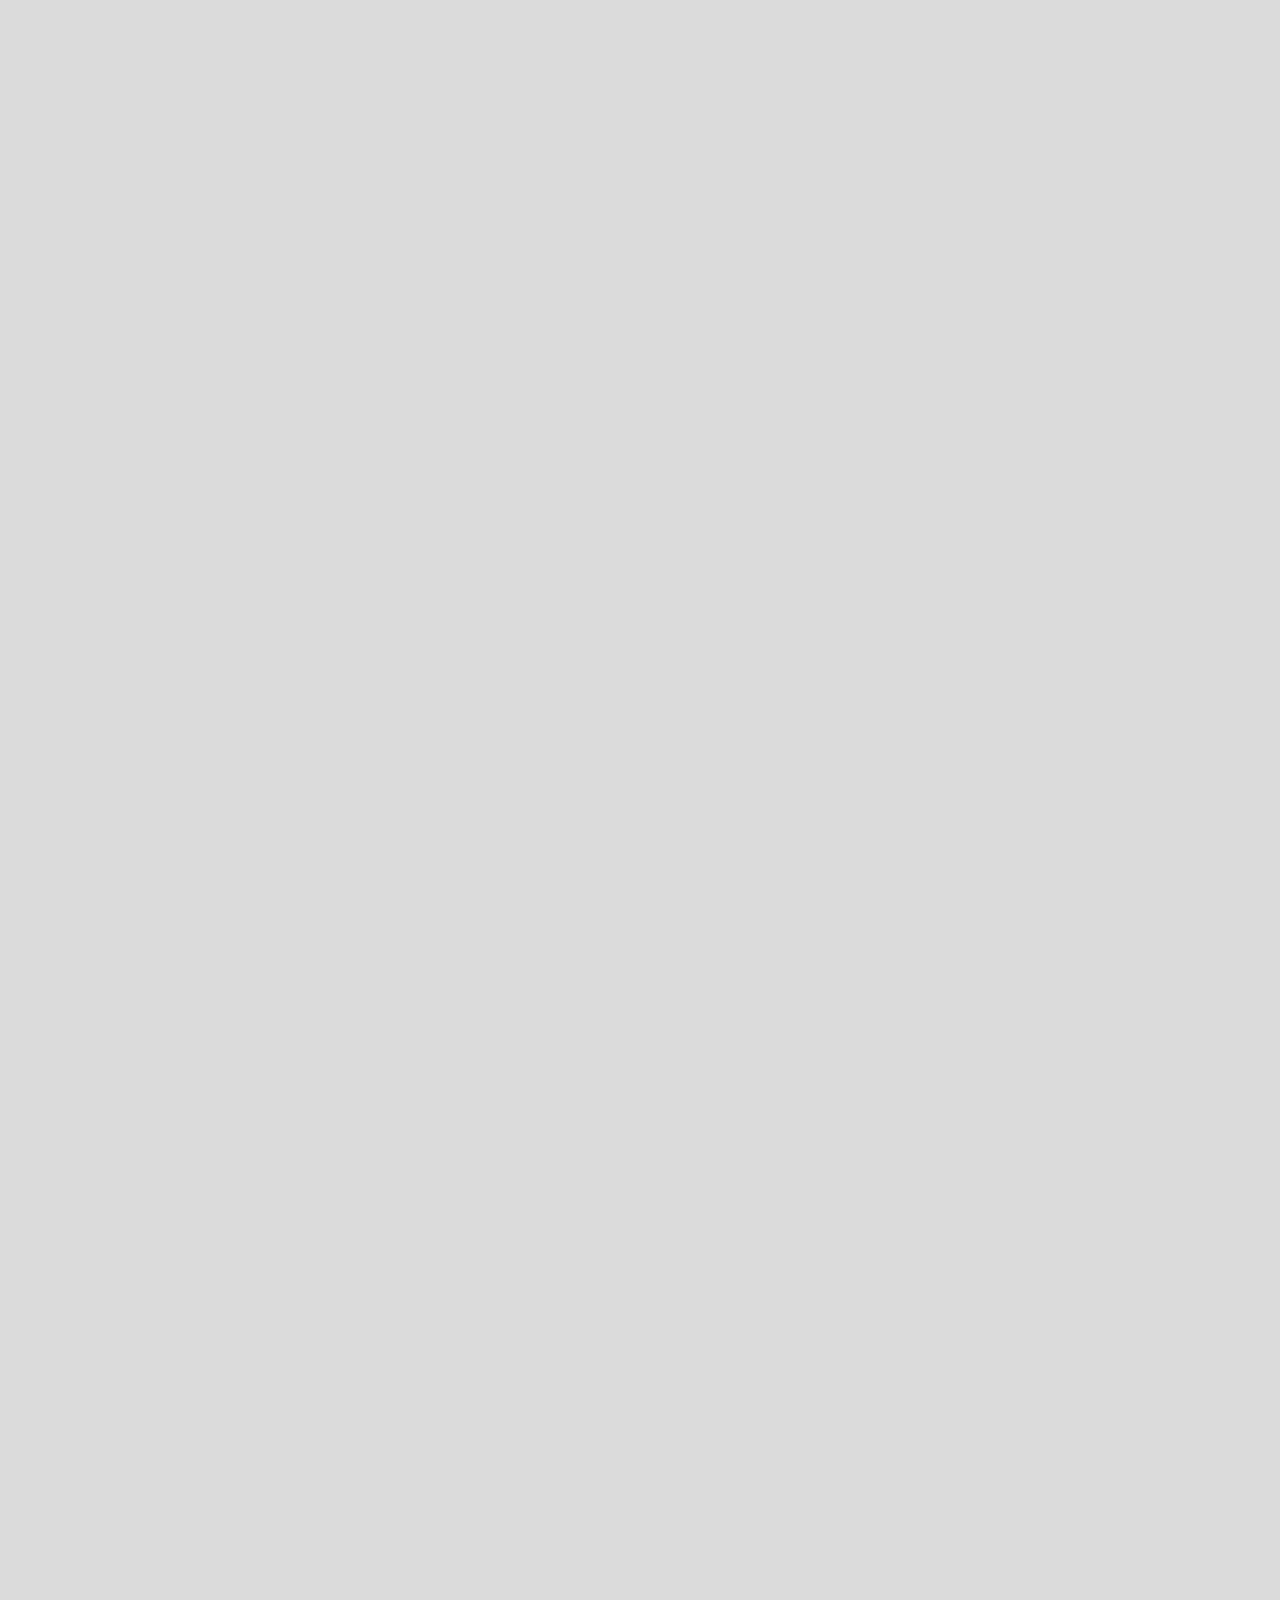
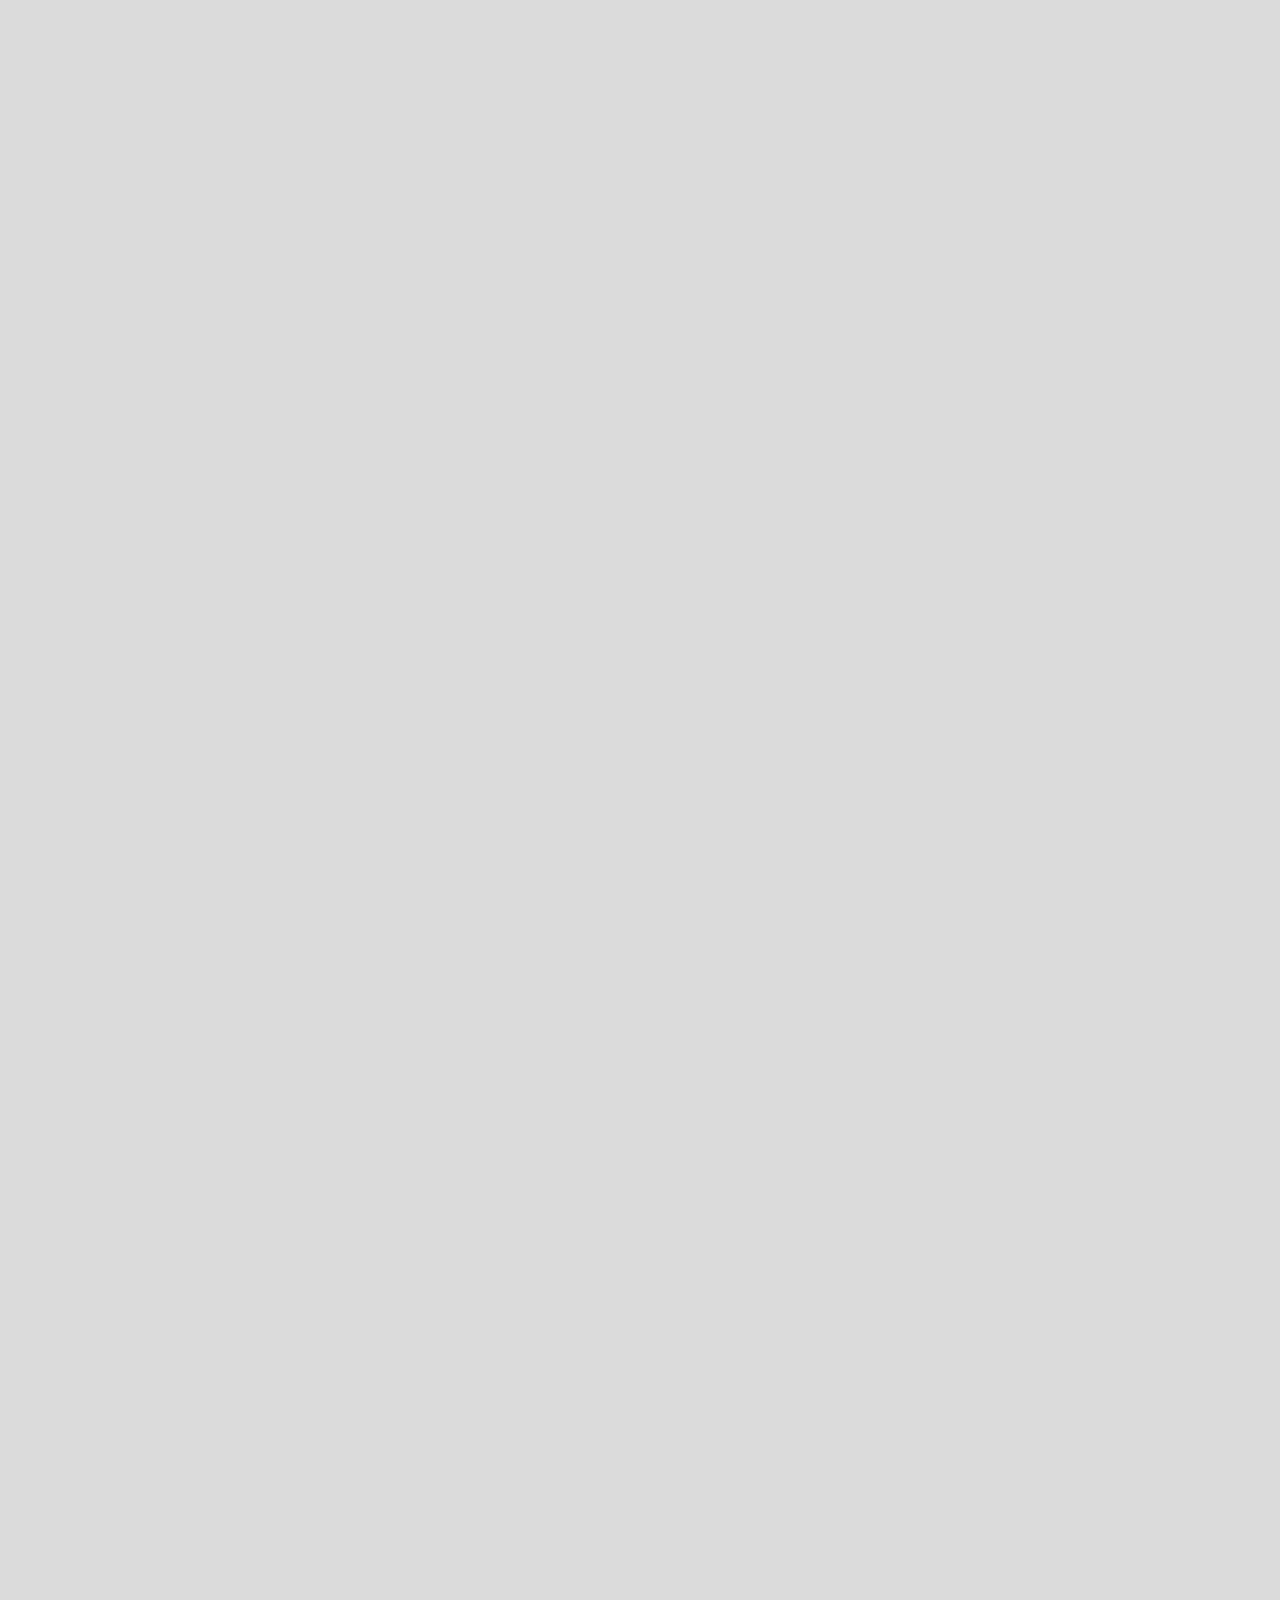
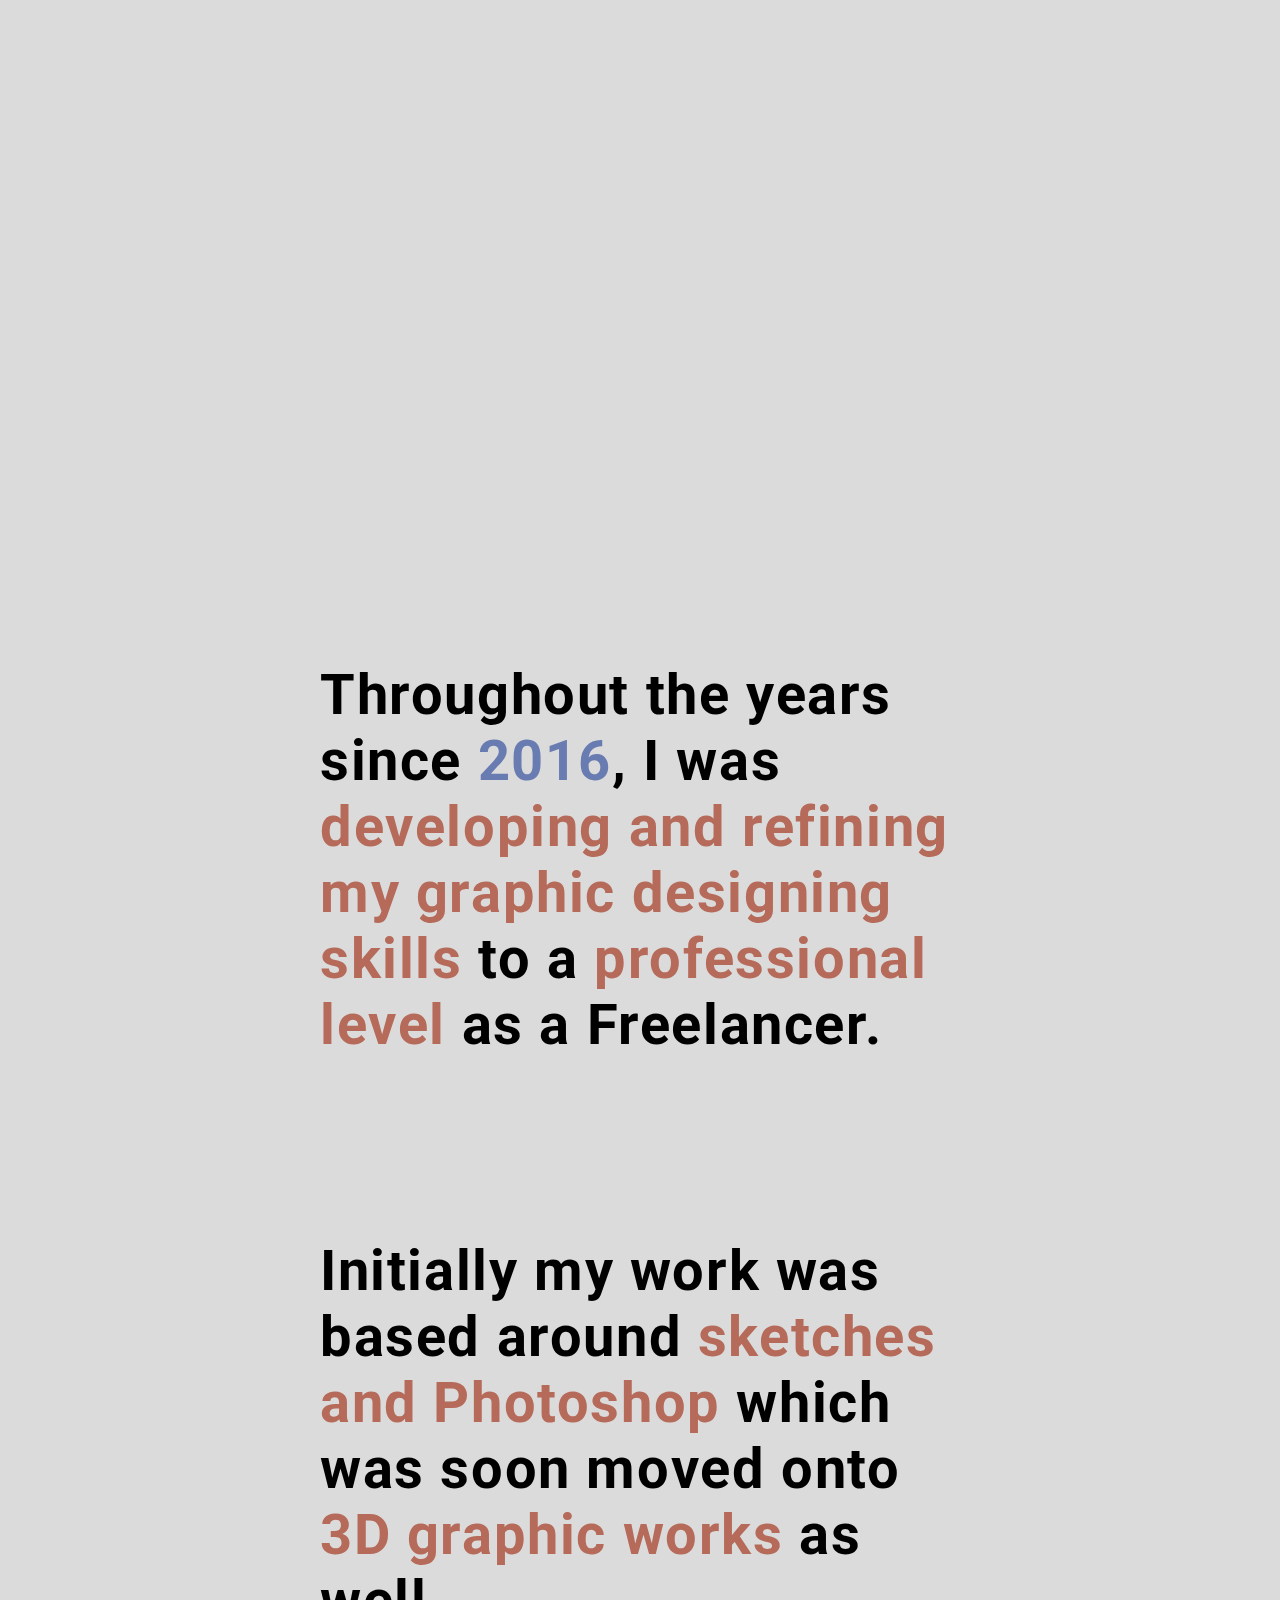
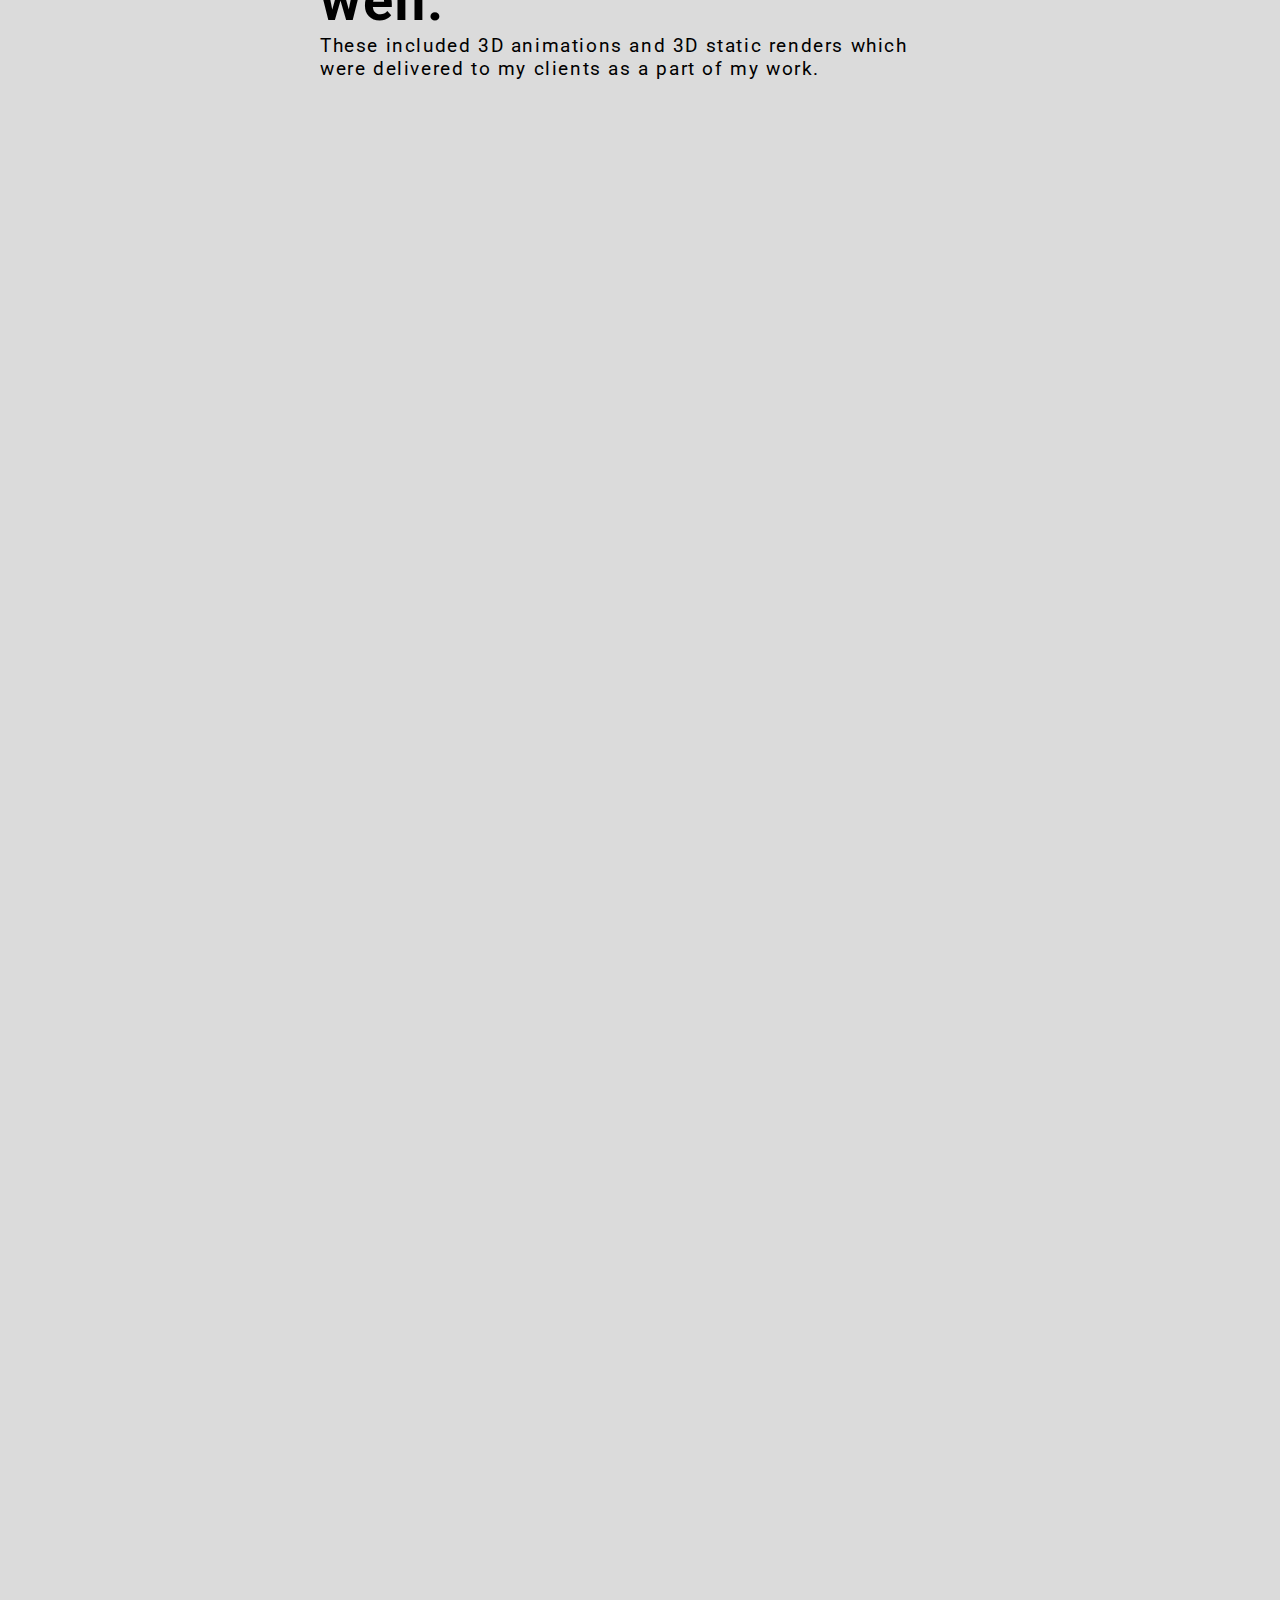
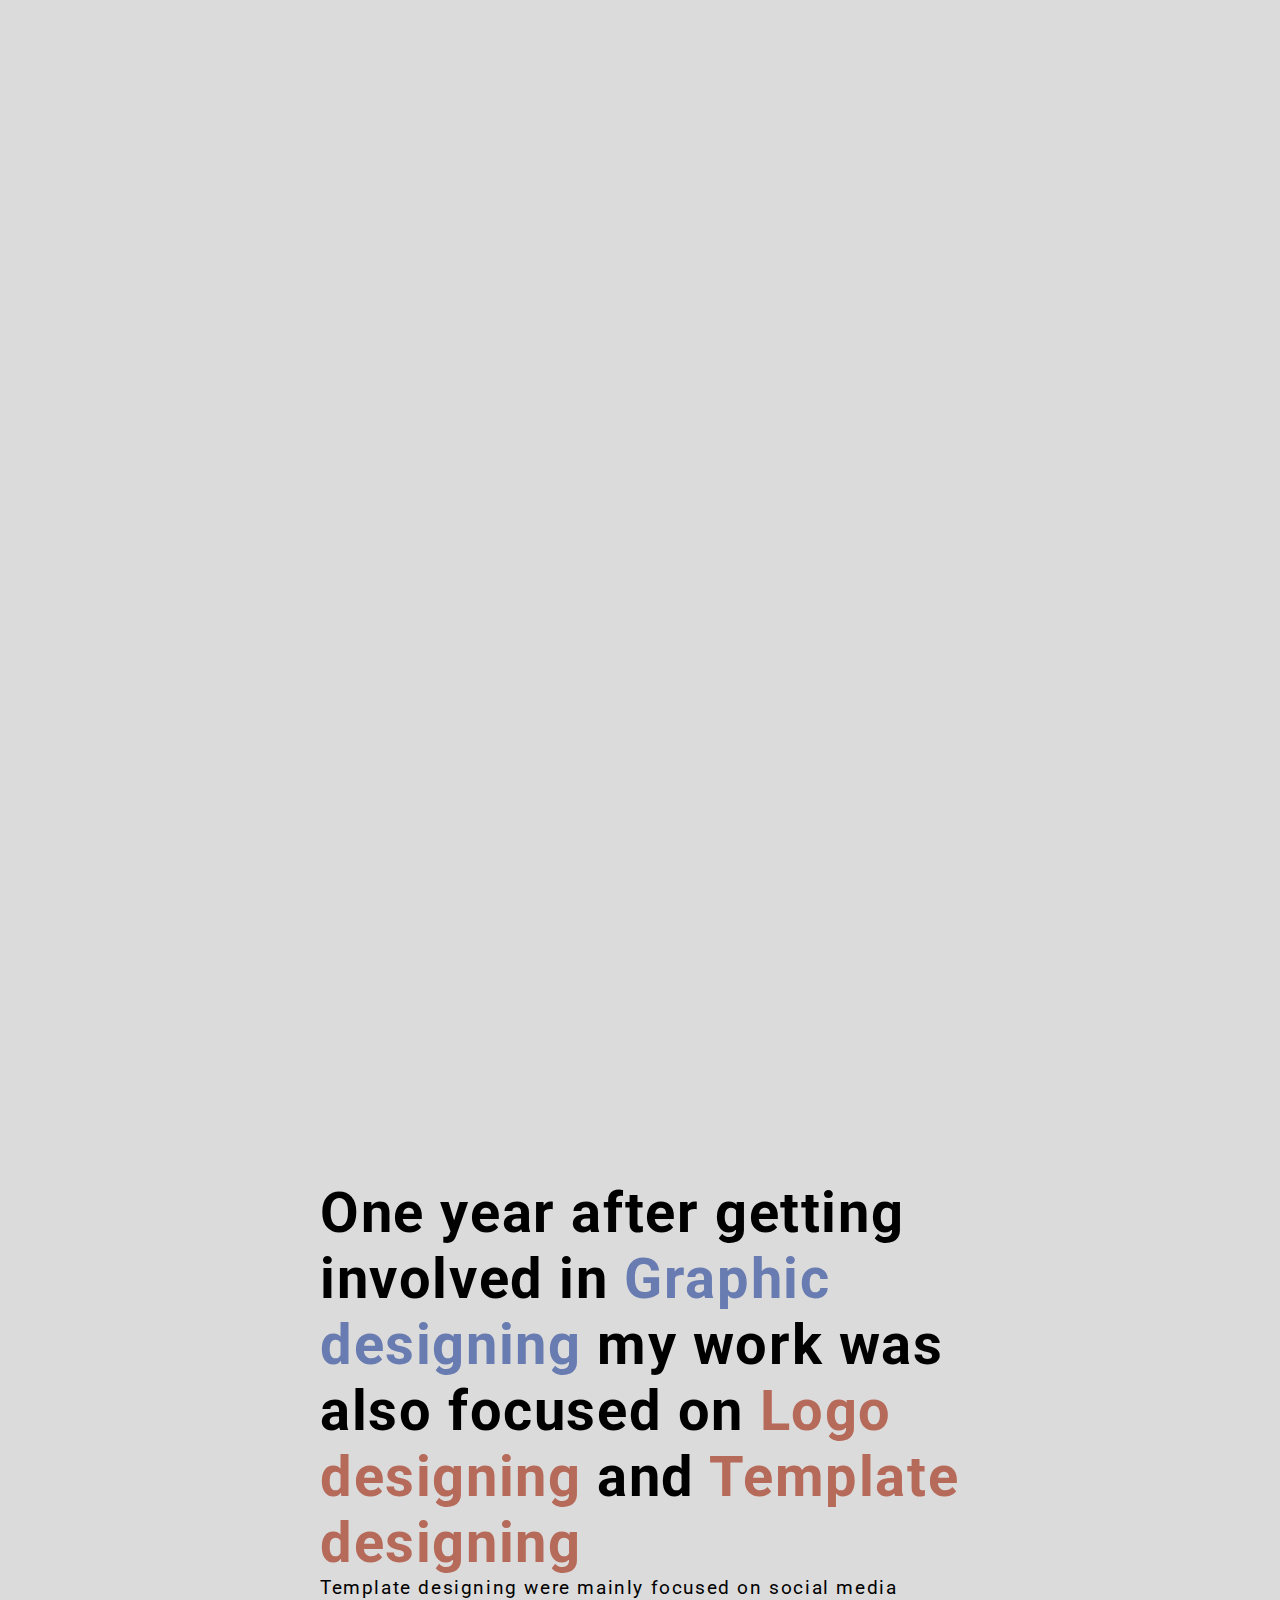
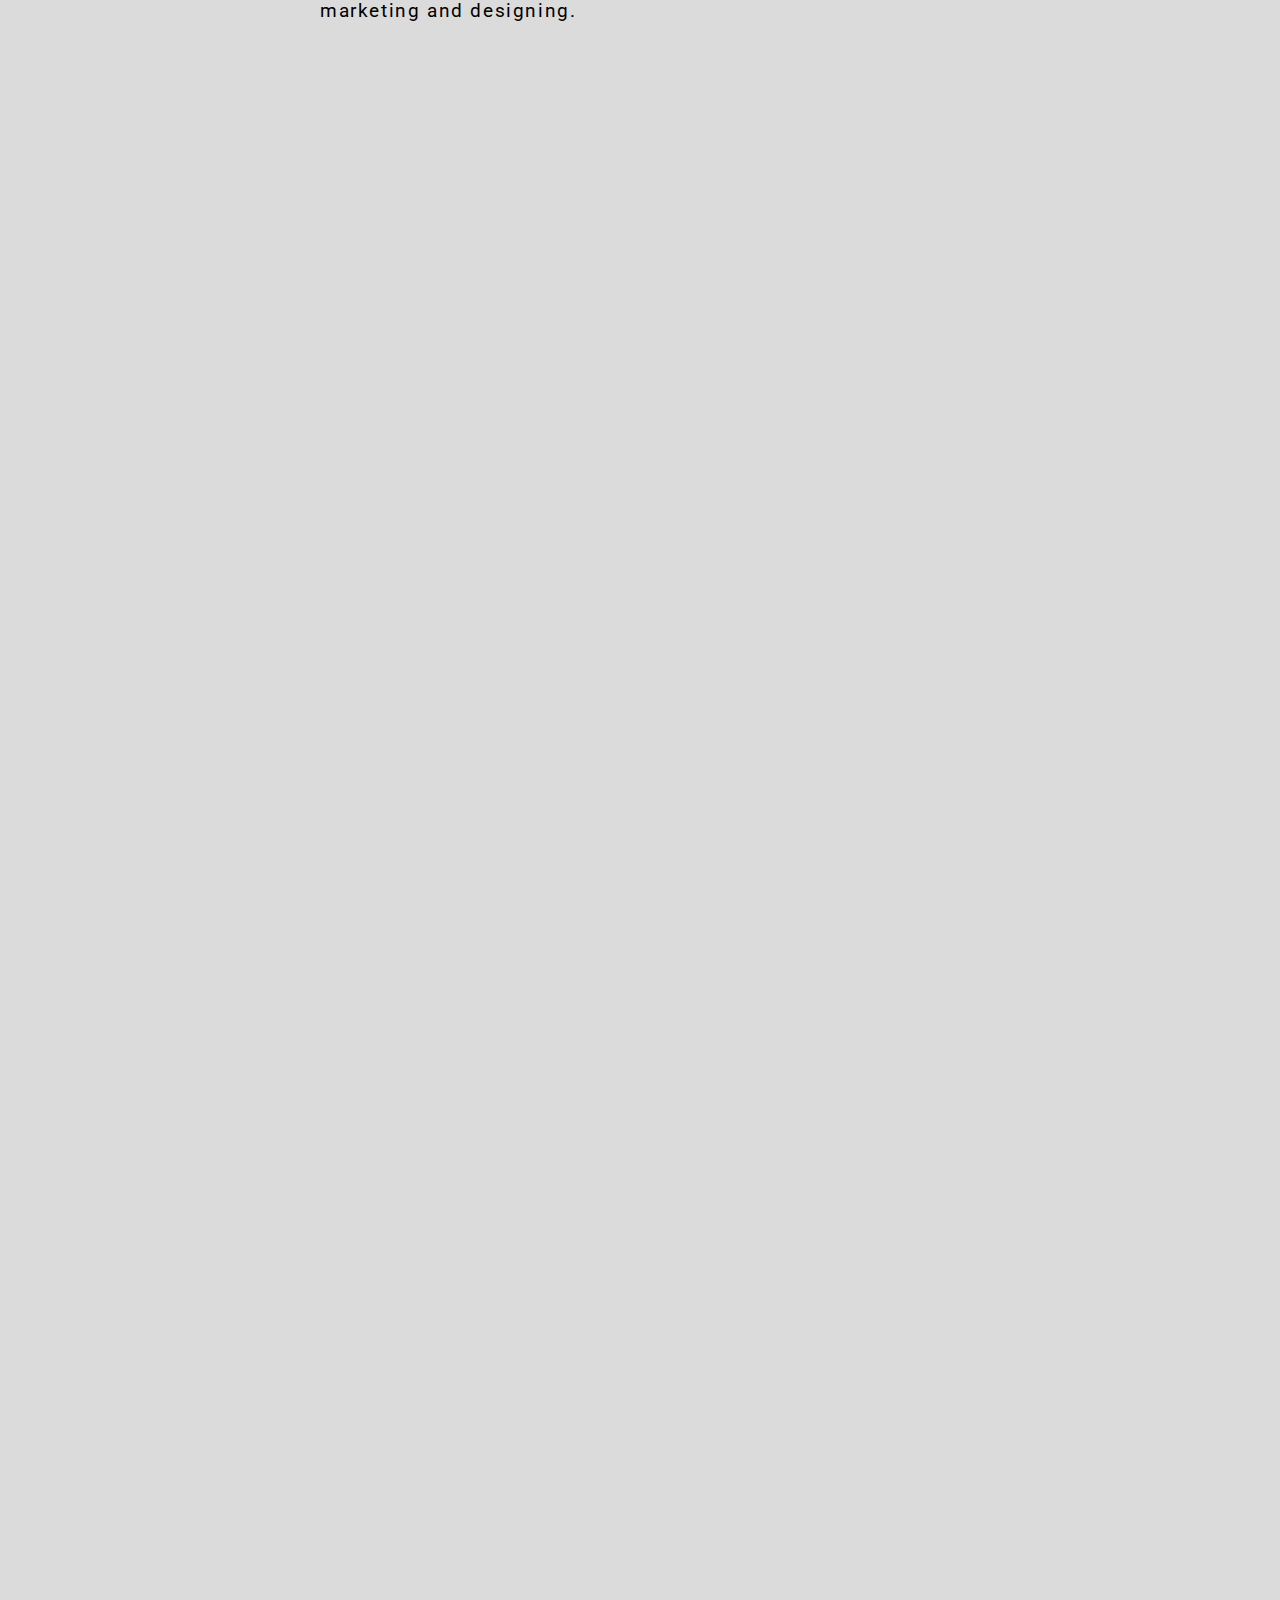
==== commit db7cebf5: "Update, date - Thu 07/21/2022, time -  3:07:39.74" ====
--- a/templates/index.html
+++ b/templates/index.html
@@ -2,9 +2,19 @@
     <head>
         <link rel="icon" href="[data-uri]">
         <title>Todo Lodo | Web Portfolio</title>
-        <meta property="og:image" content="/static/images/og.todolodo.xyz">
-        <link rel="stylesheet" href="/static/css/common.css">
-        <link rel="stylesheet" href="/static/css/index.css">
+        <meta property="fb:app_id" content="1180348332897896">
+        <meta property="og:url" content="https://todolodo.xyz">
+        <meta property="og:site_name" content="TodoLodo">
+        <meta property="og:type" content="object">
+        <meta property="og:title" content="Todo Lodo">
+        <meta property="og:description" content="Web Portfolio">
+        <meta property="og:image" content="https://todolodo.xyz/static/images/og.todolodo.jpg">
+        <meta property="og:image:alt" content="Todo Lodo's web portfolio, make sure to checkout!">
+        <meta property="og:image:width" content="1280" />
+        <meta property="og:image:height" content="640" />
+        <link rel="image_src" href="/static/images/og.todolodo.jpg"/>
+        <link rel="stylesheet" href="/static/css/common.css"/>
+        <link rel="stylesheet" href="/static/css/index.css"/>
     </head>
     <body>
         <header id="header">
@@ -136,7 +146,7 @@
             <div id="name">
                 <h1 class="title _big">TODO LODO <span class="orange">is</span></h1>
                 <div class="sub _small">
-                    <p class="_name orange sgap">Aaron Fredrick</p>
+                    <p id="realname" class="_name orange sgap">*******</p>
                     <p class="__ blue">
                         Web designer & developer, 
                         <br>
--- a/static/css/common.css
+++ b/static/css/common.css
@@ -0,0 +1,244 @@
+@import url('https://fonts.googleapis.com/css2?family=Roboto:ital,wght@0,100;0,300;0,400;0,500;0,700;0,900;1,100;1,300;1,400;1,500;1,700;1,900&display=swap');
+
+:root {
+    --color1: #191919;
+    --color2: #e29381;
+    --color3: #e8c3a2;
+    --color4: #98b0f0;
+    --cur-default: url("[data-uri]"), auto;
+    --cur-pointer: url("[data-uri]"), auto;
+}
+
+* {
+    margin: 0;
+    padding: 0;
+    font-family: 'Roboto', sans-serif;
+    box-sizing: border-box;
+    min-height: 0;
+    min-width: 0;
+    letter-spacing: 0.1rem;
+    cursor: var(--cur-default);
+    color: white;
+}
+
+@media (prefers-color-scheme: dark) {
+    :root {
+        --color1: #191919;
+        --color2: #e29381;
+        --color3: #e8c3a2;
+        --color4: #98b0f0;
+    } 
+
+    * {
+        color: white;
+    }
+}
+
+@media (prefers-color-scheme: light) {
+    :root {
+        --color1: rgb(219, 219, 219);
+        --color2: #b66a59;
+        --color3: #d9853b;
+        --color4: #697cb1;
+    } 
+
+    * {
+        color: black;
+    }
+}
+
+a {
+    cursor: var(--cur-pointer);
+}
+
+/* width */
+::-webkit-scrollbar {
+    width: 0px;
+  }
+  
+  /* Track */
+  ::-webkit-scrollbar-track {
+    background: white;
+  }
+  
+  /* Handle */
+  ::-webkit-scrollbar-thumb {
+    background: blue;
+  }
+  
+  /* Handle on hover */
+  ::-webkit-scrollbar-thumb:hover {
+    background: yellow;
+  }
+  
+body {
+    height: 100vh;
+    width: 100%;
+    background-color: var(--color1);
+}
+
+#scrollbar-container {
+    position: fixed;
+    height: 80vh;
+    width: 0.5rem;
+    top: 50vh;
+    right: 1rem;
+    transform: translateY(-47%);
+    background-color: transparent;
+    z-index: 110;
+
+}
+
+#scrollbar {
+    position: relative;
+    top: 0;
+    width: 100%;
+    height: 20%;
+    background-color: var(--color3);
+    border-radius: 1rem;
+    cursor: var(--cur-pointer);
+    opacity: 0.5;
+    transition: background .4s, opacity .4s;
+    z-index: 110;
+}
+
+#scrollbar:hover {
+    background-color: var(--color2);
+    opacity: 1;
+}
+
+#header {
+    position: fixed;
+    top: 0;
+    left: 0;
+    z-index: 100;
+    width: 100%;
+    height: 3rem;
+    padding: 0 1rem 0;
+    background-color: var(--color1);
+}
+
+#header::after
+{
+    top: 3rem;
+    left: 0;
+    position: fixed;
+    content: '';
+    width: 100%;
+    height: 2.5rem;
+    background: linear-gradient(to bottom, var(--color1) 30%, transparent 100%);
+}
+
+.header-contioner {
+    display: flex;
+    align-items: center;
+    justify-content: space-between;
+    height: 3rem;
+    max-width: 80rem;
+    margin: 0 auto;
+}
+
+#todo
+{
+    font-size: 1.2rem;
+    font-weight: 700;
+    visibility: inherit;
+    opacity: 1;
+    transform: matrix(1, 0, 0, 1, 0, 0);
+    transition: color .4s;
+}
+
+#todo span {
+    color: var(--color2);
+    animation: todospan 1s forwards;
+    font-weight: 500;
+    transition: color .4s ease-out;
+}
+
+#todo:hover , #todo:focus{
+    color: var(--color2);
+}
+
+@keyframes todospan {
+    from {
+        margin-left: 1.5rem;
+        opacity: 0;
+    }
+    to {
+        margin-left: 0.4rem;
+        opacity: 1;
+    }
+}
+
+.header-nav li, .header-nav ul {
+    list-style: none;
+}
+
+.header-nav, .header-nav ul {
+    display: flex;
+    align-items: center;
+}
+
+.header-nav li {
+    flex: 0 0 auto;
+    margin-left: 2rem;
+}
+
+.header-nav a {
+    height: 2rem;
+    display: flex;
+    align-items: center;
+    font-size: 1rem;
+    transition: color .4s ease-out, padding-top .4s;
+    line-height: 1;
+    text-decoration: none;
+}
+
+.header-nav a.active {
+    color: var(--color4);
+    cursor: var(--cur-default);
+    text-decoration: underline;
+    padding-top: 0.2rem;
+}
+
+.header-nav a.active:hover, .header-nav a.active:focus {
+    color: var(--color4);
+    padding-top: 0.2rem;
+}
+
+.header-nav a:hover, .header-nav a:focus {
+    color: var(--color2);
+    padding-top: 0.5rem;
+}
+
+.header-nav a svg {
+    display: block;
+    width: 1.2rem;
+    height: 1.2rem;
+    fill: var(--color3);
+    position: relative;
+    top: 2px;
+    transition: fill .4s ease-out;
+}
+
+.header-nav a svg:hover, .header-nav a svg:focus, .header-nav a svg path:hover, .header-nav a svg path:focus {
+    fill: var(--color2);
+    cursor: var(--cur-pointer);
+}
+
+.blue {
+    color: var(--color4);
+}
+
+.orange {
+    color: var(--color2);
+}
+
+._big {
+    font-size: 3.5rem;
+    font-weight: 700;
+}
+
+._small {
+    font-size: 1.2rem;
+}--- a/static/css/index.css
+++ b/static/css/index.css
@@ -0,0 +1,258 @@
+main {
+    position: absolute;
+    top: 0;
+    left: 0;
+    z-index: 5;
+    width: 100%;
+    height: auto;
+    overflow-x: hidden;
+}
+
+.cd {
+    position: fixed;
+    top: 50vh;
+    left: 50vw;
+    transform: translate(-50%, -50%);
+}
+
+.hds {
+    display: none;
+    visibility: hidden;
+    opacity: 0;
+}
+
+.sub {
+    padding-left: 1rem;
+}
+
+.sgap {
+    margin-bottom: 1rem;
+}
+
+.space {
+    width: 100%;
+    height: 600vh;
+}
+
+.tl {
+    position: fixed;
+    display: block;
+    visibility: visible;
+    top: 50vh;
+    left: 50vw;
+    width: 70vw;
+    height: 70vh;
+    transform: translate(-50%, -50%);
+    transition: transform .4s;  
+    overflow: visible!important;
+    transform-style: preserve-3d;
+    z-index: 21;
+}
+
+.tl-svg {
+    position: fixed;
+    visibility: inherit;
+    top: 50%;
+    left: 50%;
+    height:50vh;
+    width: auto;
+    transition: transform .4s, height .3s, width .3s;
+    overflow: visible!important;
+    z-index: 15;
+}
+
+.tl-svg.t {
+    transform: translateZ(10px) translate(-50%, -50%);
+}
+
+.tl-svg.u {
+    transform: translateZ(100px) translate(-50%, -50%);
+}
+
+.tl-svg.v {
+    transform: translateZ(190px) translate(-50%, -50%);
+}
+
+.tl-svg.w {
+    transform: translateZ(280px) translate(-50%, -50%);
+}
+
+.tl-svg.x {
+    transform: translateZ(370px) translate(-50%, -50%);
+}
+
+.tl-svg.y {
+    transform: translateZ(460px) translate(-50%, -50%);
+}
+
+.tl-svg.z {
+    transform: translateZ(550px) translate(-50%, -50%);
+}
+
+.tl .tl-svg path {
+    stroke-linejoin: round;
+    stroke-width: 0.1;
+    transition: transform .4s, stroke .4s;
+    overflow: visible!important;
+    transform-style: preserve-3d;
+    fill: none;
+    opacity: 0;
+    animation: tl-dashoffset 2s linear forwards;
+}
+
+@keyframes tl-dashoffset {
+    to {
+        stroke-dashoffset: 0;
+        opacity: 1;
+    }
+}
+
+.tl .tl-svg .blue {
+    stroke: var(--color4);
+}
+
+.tl .tl-svg .orange {
+    stroke: var(--color2);
+}
+
+.tl.alternate-colors .tl-svg .blue {
+    stroke: var(--color2);
+}
+
+.tl.alternate-colors .tl-svg .orange {
+    stroke: var(--color4);
+}
+
+#name {
+    position: fixed;
+    display: none;
+    visibility: hidden;
+    width: auto;
+    height: auto;
+    top: 50vh;
+    left: 50vw;
+    transform: translate(-50%, -50%);
+    transition: transform .4s, opacity .4s;
+}
+
+#curriculum {
+    position: fixed;
+    width: auto;
+    height: auto;
+    display: none;
+    visibility: hidden;
+    top: 50vh;
+    left: 50vw;
+    transform: translate(-50%, -50%);
+    transition: transform .4s, opacity .4s;
+}
+
+#curriculum h1 {
+    color: transparent;
+    background: linear-gradient(to bottom, var(--color2), var(--color4), var(--color3));
+    background-size: auto 500%;    
+    background-position: top;
+    background-clip: text;
+    -webkit-background-clip: text;
+    animation: curriculum-anim 3s infinite alternate;
+}
+
+@keyframes curriculum-anim {
+    from {
+        background-position: top;
+    }
+    to {
+        background-position: bottom;
+    }
+}
+
+#static-wrapper {
+    position: relative;
+    height: max-content;
+}
+
+.scrolled {
+    position: absolute;
+    bottom: 0;
+    margin-bottom: 3rem;
+    left: 50vw;
+    height: auto;
+    transform: translateX(-50%);
+    padding: 0;
+    display: flex;
+    flex-flow: column nowrap;
+    justify-content: center;
+}
+
+.scrolled .gap {
+    margin-bottom: 300vh;
+}
+
+.scrolled .pgap {
+    margin-bottom: 20vh;
+}
+
+.scrolled .end {
+    margin-bottom: 20vh;
+}
+
+.scrolled .end .made-with .heading {
+    color: var(--color3);
+    margin-bottom: 1rem;
+}
+
+.scrolled .end .cols {
+    display: flex;
+    grid-template: 1fr/repeat(auto-fit,minmax(150px,auto));
+    grid-gap: 2rem;
+    justify-content: left;
+    color: var(--color4);
+    font-size: 1rem;
+    box-sizing: border-box;
+}
+
+.scrolled .end .cols ul, .scrolled .end .cols li {
+    list-style: none;
+    margin: 0;
+    padding: 0;
+    position: relative;
+    line-height: 1.5em;
+}
+
+.scrolled .end .cols li.ico {
+    min-height: 0;
+    margin-bottom: 2rem;
+}
+
+.scrolled .thanks {
+    padding-top: 2rem;
+}
+
+.scrolled .thanks p {
+    color: white;
+}
+
+.scrolled .thanks ._1 {
+    margin-bottom: 1rem;
+}
+
+.scrolled .thanks ._2 {
+    font-size: 3.5rem;
+    font-weight: 700;
+}
+
+.scrolled .thanks ._2 a {
+    text-decoration: none;
+    transition: color .4s;
+}
+
+.scrolled .thanks ._2 a:hover {
+    color: var(--color4);
+}
+
+@media screen and (orientation:portrait) {
+    .tl-svg {
+        height:auto;
+        width: 85vw;
+    }
+}